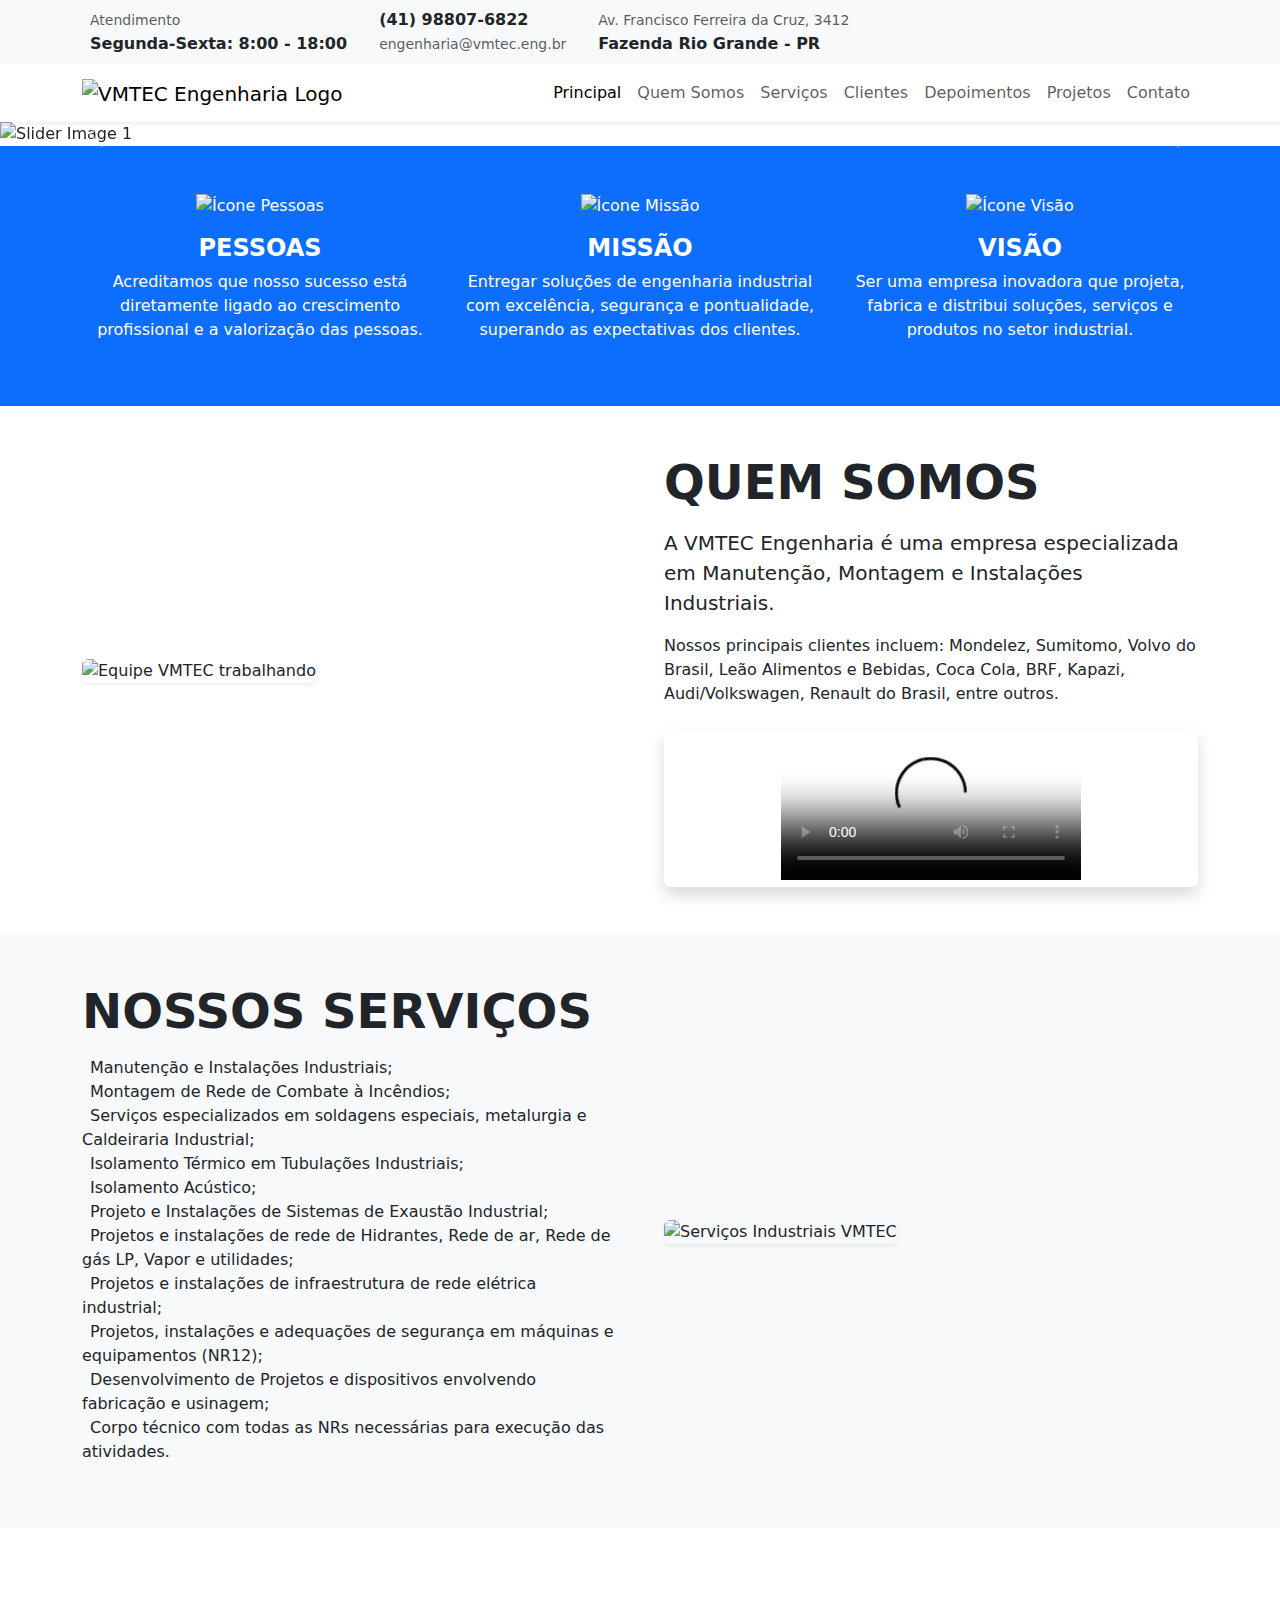
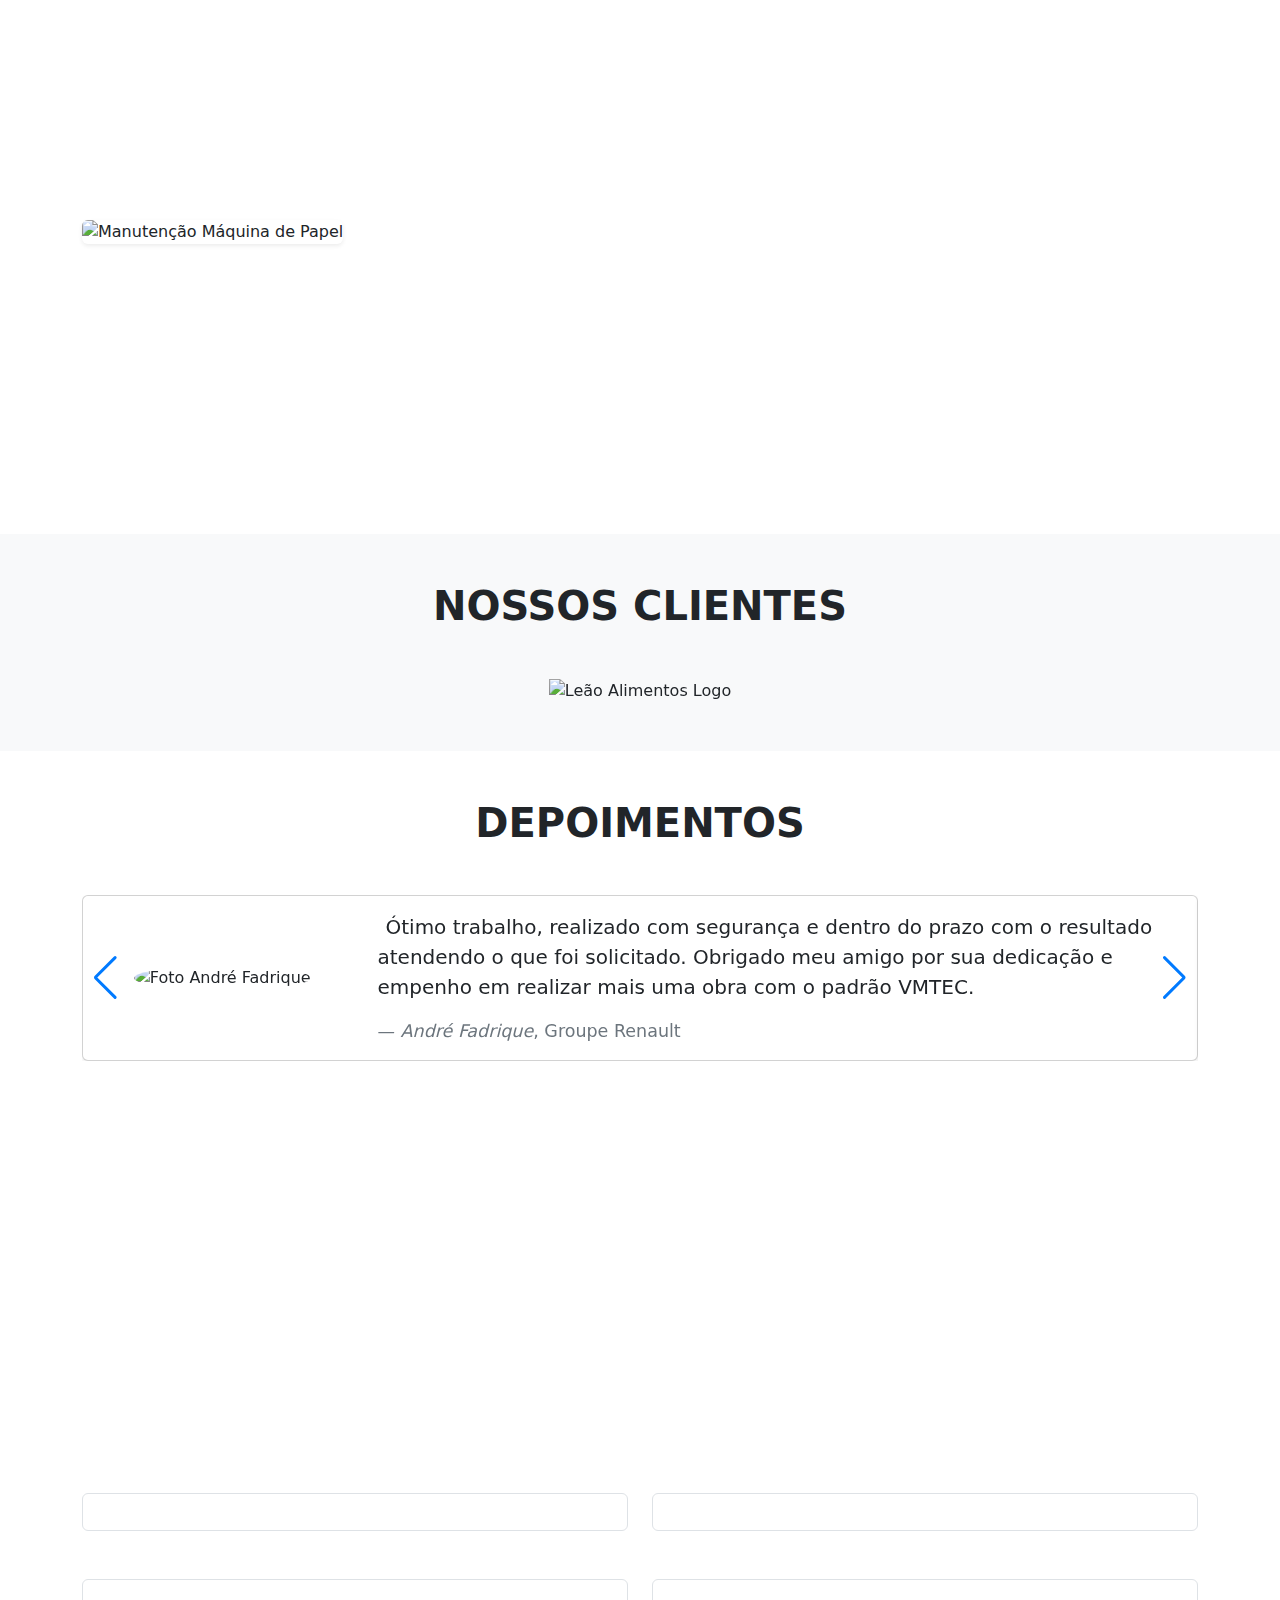
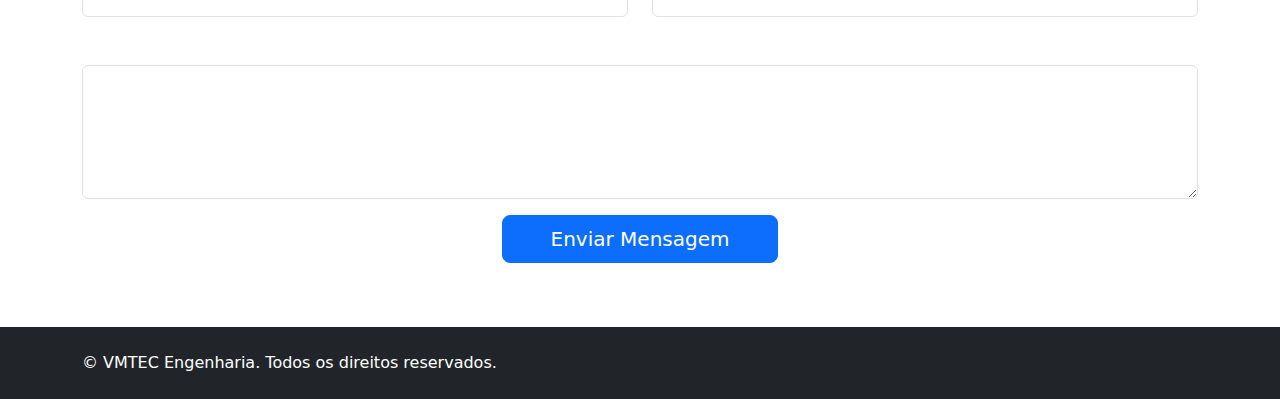
==== index.html @ 3235385c "first commit" ====
<!DOCTYPE html>
<html lang="pt-BR">

<head>
    <meta charset="UTF-8">
    <meta name="viewport" content="width=device-width, initial-scale=1">
    <link rel="shortcut icon" href="images/favicon.png">
    <title>VMTEC Engenharia - Soluções Industriais</title>
    <meta name="description" content="A VMTEC Engenharia oferece soluções em Manutenção, Montagem e Instalações Industriais, NR12, Caldeiraria e mais.">

    <!-- Bootstrap CSS -->
    <link href="https://cdn.jsdelivr.net/npm/bootstrap@5.3.3/dist/css/bootstrap.min.css" rel="stylesheet" integrity="sha384-QWTKZyjpPEjISv5WaRU9OFeRpok6YctnYmDr5pNlyT2bRjXh0JMhjY6hW+ALEwIH" crossorigin="anonymous">

    <!-- Font Awesome (opcional, se ainda quiser usar para ícones) -->
    <link rel="stylesheet" href="https://cdnjs.cloudflare.com/ajax/libs/font-awesome/6.5.1/css/all.min.css" integrity="sha512-DTOQO9RWCH3ppGqcWaEA1BIZOC6xxalwEsw9c2QQeAIftl+Vegovlnee1c9QX4TctnWMn13TZye+giMm8e2LwA==" crossorigin="anonymous" referrerpolicy="no-referrer" />

    <!-- Swiper CSS (se usar para sliders de Clientes/Depoimentos) -->
    <link rel="stylesheet" href="https://cdn.jsdelivr.net/npm/swiper@11/swiper-bundle.min.css" />

    <!-- Google Fonts -->
    <link rel="preconnect" href="https://fonts.googleapis.com">
    <link rel="preconnect" href="https://fonts.gstatic.com" crossorigin>
    <link href="https://fonts.googleapis.com/css2?family=Lato:ital,wght@0,300;0,400;0,700;0,900;1,300;1,400;1,700;1,900&family=Montserrat:wght@400;700&display=swap" rel="stylesheet">

    <!-- Custom CSS -->
    <link rel='stylesheet' href='css/style.css' type='text/css' />

</head>

<body>
    <!-- PAGE PRELOADER (Opcional, pode ser removido ou simplificado) -->
    <div id="preloader">
        <div class="spinner"></div>
    </div>

    <!-- HEADER -->
    <header class="header sticky-top shadow-sm">
        <!-- Top Bar Info -->
        <div class="header-top-bar bg-light py-2 d-none d-lg-block">
            <div class="container">
                <div class="row align-items-center">
                    <div class="col-lg-9">
                        <div class="d-flex justify-content-start">
                            <div class="header-info-item me-4 d-flex align-items-center">
                                <i class="fa fa-clock me-2 text-primary"></i>
                                <div>
                                    <small class="text-muted">Atendimento</small><br>
                                    <span class="fw-semibold">Segunda-Sexta: 8:00 - 18:00</span>
                                </div>
                            </div>
                            <div class="header-info-item me-4 d-flex align-items-center">
                                <i class="fa fa-phone me-2 text-primary"></i>
                                <div>
                                    <span class="fw-semibold">(41) 98807-6822</span><br>
                                    <small class="text-muted">engenharia@vmtec.eng.br</small>
                                </div>
                            </div>
                             <div class="header-info-item d-flex align-items-center">
                                <i class="fa fa-map-marker-alt me-2 text-primary"></i>
                                <div>
                                     <small class="text-muted">Av. Francisco Ferreira da Cruz, 3412</small><br>
                                     <span class="fw-semibold">Fazenda Rio Grande - PR</span>
                                </div>
                            </div>
                        </div>
                    </div>
                    <div class="col-lg-3 text-end">
                        <a href="https://www.facebook.com/VMTEC-Engenharia-585273644913440/" target="_blank" rel="noopener noreferrer" class="social-icon text-secondary me-2" aria-label="Facebook">
                            <i class="fab fa-facebook-f"></i>
                        </a>
                        <!-- Adicionar outros icones sociais aqui -->
                    </div>
                </div>
            </div>
        </div>

        <!-- Main Navigation -->
        <nav class="navbar navbar-expand-lg navbar-light bg-white">
            <div class="container">
                <a class="navbar-brand" href="/">
                    <img src="images/logo-vmtec.png" alt="VMTEC Engenharia Logo" height="50">
                </a>
                <button class="navbar-toggler" type="button" data-bs-toggle="collapse" data-bs-target="#navbarNav" aria-controls="navbarNav" aria-expanded="false" aria-label="Toggle navigation">
                    <span class="navbar-toggler-icon"></span>
                </button>
                <div class="collapse navbar-collapse justify-content-end" id="navbarNav">
                    <ul class="navbar-nav">
                        <li class="nav-item">
                            <a class="nav-link active" aria-current="page" href="#">Principal</a>
                        </li>
                        <li class="nav-item">
                            <a class="nav-link" href="#quemsomos">Quem Somos</a>
                        </li>
                        <li class="nav-item">
                            <a class="nav-link" href="#servicos">Serviços</a>
                        </li>
                        <li class="nav-item">
                            <a class="nav-link" href="#clientes">Clientes</a>
                        </li>
                        <li class="nav-item">
                            <a class="nav-link" href="#depoimentos">Depoimentos</a>
                        </li>
                        <li class="nav-item">
                            <a class="nav-link" href="projetos.html">Projetos</a>
                        </li>
                        <li class="nav-item">
                            <a class="nav-link" href="#contato">Contato</a>
                        </li>
                    </ul>
                </div>
            </div>
        </nav>
    </header>

    <!-- MAIN CONTENT -->
    <main>

        <!-- HERO SLIDER -->
        <section id="hero-slider" class="carousel slide" data-bs-ride="carousel">
            <div class="carousel-indicators">
                <button type="button" data-bs-target="#hero-slider" data-bs-slide-to="0" class="active" aria-current="true" aria-label="Slide 1"></button>
                <button type="button" data-bs-target="#hero-slider" data-bs-slide-to="1" aria-label="Slide 2"></button>
                <button type="button" data-bs-target="#hero-slider" data-bs-slide-to="2" aria-label="Slide 3"></button>
                <button type="button" data-bs-target="#hero-slider" data-bs-slide-to="3" aria-label="Slide 4"></button>
                <button type="button" data-bs-target="#hero-slider" data-bs-slide-to="4" aria-label="Slide 5"></button>
              </div>
            <div class="carousel-inner">
                <div class="carousel-item active">
                    <img src="images/slider2_background.jpg" class="d-block w-100" alt="Slider Image 1" loading="eager">
                </div>
                <div class="carousel-item">
                    <img src="images/slider5_background.jpg" class="d-block w-100" alt="Slider Image 2" loading="lazy">
                </div>
                <div class="carousel-item">
                    <img src="images/slider4_background.jpg" class="d-block w-100" alt="Slider Image 3" loading="lazy">
                </div>
                <div class="carousel-item">
                    <img src="images/slider1_background.jpg" class="d-block w-100" alt="Slider Image 4" loading="lazy">
                </div>
                <div class="carousel-item">
                    <img src="images/Slide3_Bg-1.jpg" class="d-block w-100" alt="Slider Image 5" loading="lazy">
                </div>
            </div>
            <button class="carousel-control-prev" type="button" data-bs-target="#hero-slider" data-bs-slide="prev">
                <span class="carousel-control-prev-icon" aria-hidden="true"></span>
                <span class="visually-hidden">Previous</span>
            </button>
            <button class="carousel-control-next" type="button" data-bs-target="#hero-slider" data-bs-slide="next">
                <span class="carousel-control-next-icon" aria-hidden="true"></span>
                <span class="visually-hidden">Next</span>
            </button>
        </section>

        <!-- VALUES SECTION -->
        <section id="valores" class="py-5 bg-primary text-white">
            <div class="container">
                <div class="row text-center">
                    <div class="col-md-4 mb-4 mb-md-0">
                        <img class="mb-3" src="images/industrial_nasa-1-100x100.png" width="80" height="80" alt="Ícone Pessoas" />
                        <h3 class="h4 fw-bold">PESSOAS</h3>
                        <p>Acreditamos que nosso sucesso está diretamente ligado ao crescimento profissional e a valorização das pessoas.</p>
                    </div>
                    <div class="col-md-4 mb-4 mb-md-0">
                        <!-- Pode adicionar Missão aqui -->
                         <img class="mb-3" src="images/industrial_factory-100x100.png" width="80" height="80" alt="Ícone Missão" /> <!-- Exemplo de icone -->
                         <h3 class="h4 fw-bold">MISSÃO</h3>
                         <p>Entregar soluções de engenharia industrial com excelência, segurança e pontualidade, superando as expectativas dos clientes.</p>
                    </div>
                    <div class="col-md-4">
                        <img class="mb-3" src="images/industrial_depository-1-100x100.png" width="80" height="80" alt="Ícone Visão" />
                        <h3 class="h4 fw-bold">VISÃO</h3>
                        <p>Ser uma empresa inovadora que projeta, fabrica e distribui soluções, serviços e produtos no setor industrial.</p>
                    </div>
                </div>
            </div>
        </section>

        <!-- ABOUT US SECTION -->
        <section id="quemsomos" class="py-5 section-about">
            <div class="container">
                <div class="row align-items-center g-5">
                    <div class="col-lg-6">
                        <img class="img-fluid rounded shadow-sm" src="images/quintus_pic1.jpg" alt="Equipe VMTEC trabalhando" loading="lazy" />
                    </div>
                    <div class="col-lg-6">
                        <h2 class="section-title display-5 fw-bold mb-3">QUEM SOMOS</h2>
                        <p class="lead">A VMTEC Engenharia é uma empresa especializada em Manutenção, Montagem e Instalações Industriais.</p>
                        <p>Nossos principais clientes incluem: Mondelez, Sumitomo, Volvo do Brasil, Leão Alimentos e Bebidas, Coca Cola, BRF, Kapazi, Audi/Volkswagen, Renault do Brasil, entre outros.</p>
                        <div id="videoholder" class="mt-4 text-center shadow rounded overflow-hidden" style="max-width: 600px; margin: auto;">
                            <video id="videoplayer" class="img-fluid" controls poster="images/video_poster.jpg"> <!-- Adicione uma imagem de poster -->
                                <source src="video/vmtec_apresentacao.mp4" type="video/mp4">
                                Seu navegador não suporta o elemento de vídeo.
                            </video>
                        </div>
                    </div>
                </div>
            </div>
        </section>

        <!-- SERVICES SECTION -->
        <section id="servicos" class="py-5 bg-light section-about">
            <div class="container">
                <div class="row align-items-center g-5 flex-lg-row-reverse">
                     <div class="col-lg-6">
                        <img class="img-fluid rounded shadow-sm" src="images/quintus_pic2.jpg" alt="Serviços Industriais VMTEC" loading="lazy" />
                    </div>
                    <div class="col-lg-6">
                        <h2 class="section-title display-5 fw-bold mb-3">NOSSOS SERVIÇOS</h2>
                        <ul class="list-unstyled service-list">
                            <li><i class="fas fa-check text-primary me-2"></i>Manutenção e Instalações Industriais;</li>
                            <li><i class="fas fa-check text-primary me-2"></i>Montagem de Rede de Combate à Incêndios;</li>
                            <li><i class="fas fa-check text-primary me-2"></i>Serviços especializados em soldagens especiais, metalurgia e Caldeiraria Industrial;</li>
                            <li><i class="fas fa-check text-primary me-2"></i>Isolamento Térmico em Tubulações Industriais;</li>
                            <li><i class="fas fa-check text-primary me-2"></i>Isolamento Acústico;</li>
                            <li><i class="fas fa-check text-primary me-2"></i>Projeto e Instalações de Sistemas de Exaustão Industrial;</li>
                            <li><i class="fas fa-check text-primary me-2"></i>Projetos e instalações de rede de Hidrantes, Rede de ar, Rede de gás LP, Vapor e utilidades;</li>
                            <li><i class="fas fa-check text-primary me-2"></i>Projetos e instalações de infraestrutura de rede elétrica industrial;</li>
                            <li><i class="fas fa-check text-primary me-2"></i>Projetos, instalações e adequações de segurança em máquinas e equipamentos (NR12);</li>
                            <li><i class="fas fa-check text-primary me-2"></i>Desenvolvimento de Projetos e dispositivos envolvendo fabricação e usinagem;</li>
                            <li><i class="fas fa-check text-primary me-2"></i>Corpo técnico com todas as NRs necessárias para execução das atividades.</li>
                        </ul>
                    </div>
                </div>
            </div>
        </section>

        <!-- PAPER MACHINE MAINTENANCE SECTION -->
        <section id="manutencao-papel" class="py-5 section-feature" style="background: url('images/mt_quintus_about_image4_bg.jpg') no-repeat center center; background-size: cover;">
            <div class="container section-feature-overlay">
                <div class="row align-items-center g-5">
                    <div class="col-lg-5 d-none d-lg-block">
                        <img src="images/mt_quintus_about_image4.jpg" alt="Manutenção Máquina de Papel" class="img-fluid rounded shadow-sm" loading="lazy"/>
                    </div>
                    <div class="col-lg-7 text-white">
                        <h2 class="display-6 fw-bold mb-3">Manutenção Industrial Proposta para Máquinas de Papel</h2>
                        <p class="lead">Breve resumo das melhorias propostas para nossos clientes:</p>
                        <ul class="list-unstyled service-list-light mt-3">
                            <li><i class="fas fa-check-circle me-2"></i>Averiguação da Capacidade produtiva de todos os Equipamentos.</li>
                            <li><i class="fas fa-check-circle me-2"></i>Verificação de toda parte elétrica instalada (Kw x Tonelada) para otimizar consumo.</li>
                            <li><i class="fas fa-check-circle me-2"></i>Conferência da curva de drenagem da Mesa Plana e atrito dos elementos.</li>
                            <li><i class="fas fa-check-circle me-2"></i>Conferência da eficiência dos elementos estacionários da mesa plana.</li>
                            <li><i class="fas fa-check-circle me-2"></i>Conferência do sistema de condicionamento dos feltros.</li>
                            <li><i class="fas fa-check-circle me-2"></i>Conferência do teor seco (saída mesa plana, prensas, entrada secadores).</li>
                            <li><i class="fas fa-check-circle me-2"></i>Comparação do Lay Out das Telas secadoras.</li>
                            <li><i class="fas fa-check-circle me-2"></i>Comparação do CFM das telas secadoras conforme evaporação.</li>
                            <li><i class="fas fa-check-circle me-2"></i>Elaboração da curva de secagem para avaliar eficiência.</li>
                            <li><i class="fas fa-check-circle me-2"></i>Pequenos ajustes podem gerar economia considerável e aumento de produção.</li>
                        </ul>
                    </div>
                </div>
            </div>
        </section>

        <!-- CLIENTS SECTION -->
        <section id="clientes" class="py-5 bg-light">
            <div class="container">
                <h2 class="section-title text-center display-6 fw-bold mb-5">NOSSOS CLIENTES</h2>
                 <!-- Swiper -->
                <div class="swiper clients-slider">
                    <div class="swiper-wrapper">
                        <div class="swiper-slide text-center"><img src="images/leao-alimentos.png" alt="Leão Alimentos Logo" class="client-logo" loading="lazy"></div>
                        <div class="swiper-slide text-center"><img src="images/group-renault.png" alt="Grupo Renault Logo" class="client-logo" loading="lazy"></div>
                        <div class="swiper-slide text-center"><img src="images/volvo.png" alt="Volvo Logo" class="client-logo" loading="lazy"></div>
                        <div class="swiper-slide text-center"><img src="images/audi.png" alt="Audi Logo" class="client-logo" loading="lazy"></div>
                        <div class="swiper-slide text-center"><img src="images/mondelez.png" alt="Mondelez Logo" class="client-logo" loading="lazy"></div>
                        <div class="swiper-slide text-center"><img src="images/brf.png" alt="BRF Logo" class="client-logo" loading="lazy"></div>
                        <div class="swiper-slide text-center"><img src="images/dunlop.png" alt="Dunlop Logo" class="client-logo" loading="lazy"></div>
                        <!-- Adicionar mais logos de clientes aqui -->
                    </div>
                    <!-- Add Pagination -->
                    <div class="swiper-pagination clients-pagination"></div>
                </div>
            </div>
        </section>

        <!-- TESTIMONIALS SECTION -->
        <section id="depoimentos" class="py-5">
            <div class="container">
                <h2 class="section-title text-center display-6 fw-bold mb-5">DEPOIMENTOS</h2>
                 <!-- Swiper -->
                 <div class="swiper testimonials-slider">
                    <div class="swiper-wrapper">
                        <!-- Depoimento 1 -->
                        <div class="swiper-slide">
                            <div class="testimonial-card card h-100 shadow-sm">
                                <div class="row g-0 align-items-center h-100">
                                    <div class="col-md-3 text-center p-3">
                                        <img src="images/mt_quintus_member2.png" class="testimonial-img rounded-circle" alt="Foto André Fadrique" loading="lazy">
                                    </div>
                                    <div class="col-md-9">
                                        <div class="card-body">
                                            <blockquote class="blockquote mb-0">
                                                <p><i class="fas fa-quote-left text-primary me-2"></i>Ótimo trabalho, realizado com segurança e dentro do prazo com o resultado atendendo o que foi solicitado. Obrigado meu amigo por sua dedicação e empenho em realizar mais uma obra com o padrão VMTEC.</p>
                                                <footer class="blockquote-footer mt-2"><cite title="Nome">André Fadrique</cite>, Groupe Renault</footer>
                                            </blockquote>
                                        </div>
                                    </div>
                                </div>
                            </div>
                        </div>
                        <!-- Depoimento 2 -->
                         <div class="swiper-slide">
                            <div class="testimonial-card card h-100 shadow-sm">
                                <div class="row g-0 align-items-center h-100">
                                    <div class="col-md-3 text-center p-3">
                                        <img src="images/mt_quintus_member3.png" class="testimonial-img rounded-circle" alt="Foto Leandro Coelho" loading="lazy">
                                    </div>
                                    <div class="col-md-9">
                                        <div class="card-body">
                                            <blockquote class="blockquote mb-0">
                                                <p><i class="fas fa-quote-left text-primary me-2"></i>O Volnei possui características indispensáveis... Determinado, assertivo, possui uma singular capacidade para trabalhos em equipe... Recomendo para qualquer projeto na área industrial.</p>
                                                <footer class="blockquote-footer mt-2"><cite title="Nome">Leandro Coelho</cite>, Petrobrás</footer>
                                            </blockquote>
                                        </div>
                                    </div>
                                </div>
                            </div>
                        </div>
                        <!-- Depoimento 3 -->
                         <div class="swiper-slide">
                            <div class="testimonial-card card h-100 shadow-sm">
                                <div class="row g-0 align-items-center h-100">
                                    <div class="col-md-3 text-center p-3">
                                        <img src="images/mt_quintus_member2.png" class="testimonial-img rounded-circle" alt="Foto Luís Benatti" loading="lazy">
                                    </div>
                                    <div class="col-md-9">
                                        <div class="card-body">
                                            <blockquote class="blockquote mb-0">
                                                <p><i class="fas fa-quote-left text-primary me-2"></i>A VMTEC é uma empresa que presa muito pela qualidade e prazo de entrega... possuem aptidões Técnicas para desenvolvimento de projetos NR 12... Excelente relacionamento com clientes...</p>
                                                <footer class="blockquote-footer mt-2"><cite title="Nome">Luís Benatti</cite>, Leão Alimentos e Bebidas</footer>
                                            </blockquote>
                                        </div>
                                    </div>
                                </div>
                            </div>
                        </div>
                         <!-- Depoimento 4 -->
                         <div class="swiper-slide">
                            <div class="testimonial-card card h-100 shadow-sm">
                                <div class="row g-0 align-items-center h-100">
                                    <div class="col-md-3 text-center p-3">
                                        <img src="images/mt_quintus_member2.png" class="testimonial-img rounded-circle" alt="Foto Rivair Lopes" loading="lazy">
                                    </div>
                                    <div class="col-md-9">
                                        <div class="card-body">
                                            <blockquote class="blockquote mb-0">
                                                <p><i class="fas fa-quote-left text-primary me-2"></i>Trabalhou com atuação de 1996 a 1998... O Sr. Volnei Oliveira trabalhou com destacado senso de responsabilidade e criatividade... muito produtivo e atencioso em seu Trabalho.</p>
                                                <footer class="blockquote-footer mt-2"><cite title="Nome">Rivair Lopes</cite>, REICK do Brasil</footer>
                                            </blockquote>
                                        </div>
                                    </div>
                                </div>
                            </div>
                        </div>
                        <!-- Adicionar mais depoimentos -->
                    </div>
                    <!-- Add Navigation -->
                    <div class="swiper-button-next testimonials-button-next"></div>
                    <div class="swiper-button-prev testimonials-button-prev"></div>
                </div>
            </div>
        </section>

        <!-- CONTACT SECTION -->
        <section id="contato" class="py-5 section-contact" style="background: url('images/contact_bg.jpg') no-repeat center center fixed; background-size: cover;">
            <div class="container section-contact-overlay text-white">
                <h2 class="section-title text-center display-6 fw-bold mb-5">FALE CONOSCO</h2>

                 <div class="row mb-5 text-center contact-details">
                    <div class="col-md-4 mb-3">
                        <i class="fas fa-map-marker-alt fa-2x text-primary mb-2"></i>
                        <h4 class="h5 fw-bold">ENDEREÇO</h4>
                        <p>Av. Francisco Ferreira da Cruz, 3412<br>Bairro Eucaliptos<br>Fazenda Rio Grande - PR</p>
                    </div>
                    <div class="col-md-4 mb-3">
                         <i class="fas fa-phone fa-2x text-primary mb-2"></i>
                        <h4 class="h5 fw-bold">TELEFONES</h4>
                        <p>(41) 98807-6822</p>
                        <i class="fas fa-envelope fa-2x text-primary mt-3 mb-2"></i>
                         <h4 class="h5 fw-bold">EMAIL</h4>
                        <p>engenharia@vmtec.eng.br</p>
                    </div>
                    <div class="col-md-4 mb-3">
                         <i class="fas fa-share-alt fa-2x text-primary mb-2"></i>
                        <h4 class="h5 fw-bold">SOCIAL</h4>
                        <a href="https://www.facebook.com/VMTEC-Engenharia-585273644913440/" target="_blank" rel="noopener noreferrer" class="social-icon-contact text-white me-2 fs-4" aria-label="Facebook">
                            <i class="fab fa-facebook-f"></i>
                        </a>
                         <!-- Adicionar outros icones sociais aqui -->
                    </div>
                </div>

                <form id="contactForm" action="php/contact_mail.php" method="POST">
                    <div class="row">
                        <div class="col-md-6 mb-3">
                            <label for="firstName" class="form-label">Nome</label>
                            <input type="text" class="form-control" id="firstName" name="user_first_name" required>
                        </div>
                        <div class="col-md-6 mb-3">
                            <label for="lastName" class="form-label">Sobrenome</label>
                            <input type="text" class="form-control" id="lastName" name="user_last_name" required>
                        </div>
                    </div>
                    <div class="row">
                        <div class="col-md-6 mb-3">
                            <label for="email" class="form-label">Email</label>
                            <input type="email" class="form-control" id="email" name="user_email" required>
                        </div>
                        <div class="col-md-6 mb-3">
                            <label for="subject" class="form-label">Assunto</label>
                            <input type="text" class="form-control" id="subject" name="user_subject" required>
                        </div>
                    </div>
                    <div class="mb-3">
                        <label for="message" class="form-label">Mensagem</label>
                        <textarea class="form-control" id="message" name="user_message" rows="5" required></textarea>
                    </div>
                    <div class="text-center">
                         <button type="submit" class="btn btn-primary btn-lg px-5">Enviar Mensagem</button>
                    </div>
                     <div id="form-messages" class="mt-3 text-center"></div> <!-- Para exibir sucesso/erro -->
                </form>
            </div>
        </section>

    </main>

    <!-- FOOTER -->
    <footer class="bg-dark text-white py-4">
        <div class="container">
            <div class="row align-items-center">
                <div class="col-md-6 mb-2 mb-md-0">
                    <p class="mb-0">© <span id="currentYear"></span> VMTEC Engenharia. Todos os direitos reservados.</p>
                </div>
                 <div class="col-md-6 text-md-end">
                    <a href="https://www.facebook.com/VMTEC-Engenharia-585273644913440/" target="_blank" rel="noopener noreferrer" class="social-icon-footer text-white me-2" aria-label="Facebook">
                        <i class="fab fa-facebook-f"></i>
                    </a>
                     <!-- Adicionar outros icones sociais aqui -->
                 </div>
            </div>
        </div>
    </footer>

    <!-- Bootstrap JS Bundle (includes Popper) -->
    <script src="https://cdn.jsdelivr.net/npm/bootstrap@5.3.3/dist/js/bootstrap.bundle.min.js" integrity="sha384-YvpcrYf0tY3lHB60NNkmXc5s9fDVZLESaAA55NDzOxhy9GkcIdslK1eN7N6jIeHz" crossorigin="anonymous" defer></script>

    <!-- Swiper JS -->
    <script src="https://cdn.jsdelivr.net/npm/swiper@11/swiper-bundle.min.js" defer></script>

    <!-- Custom JS -->
    <script src="js/script.js" defer></script>

</body>
</html>
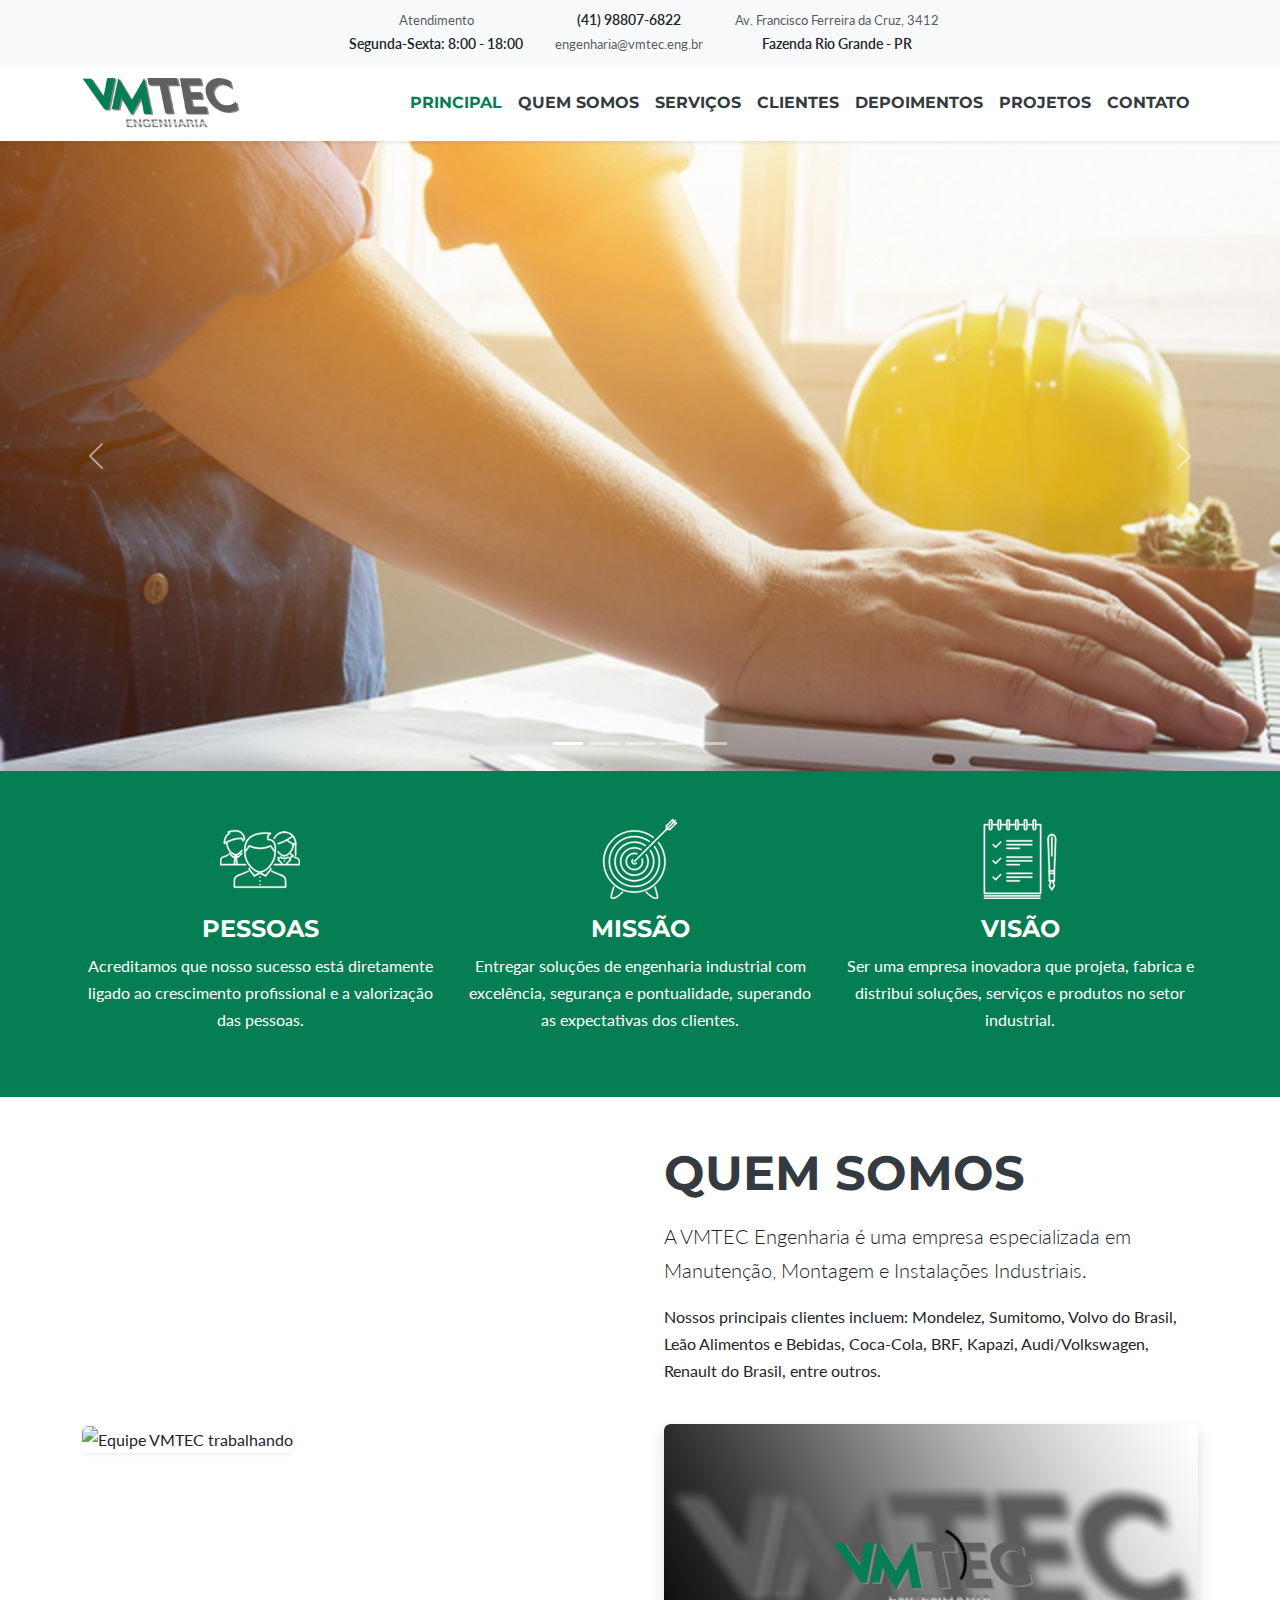
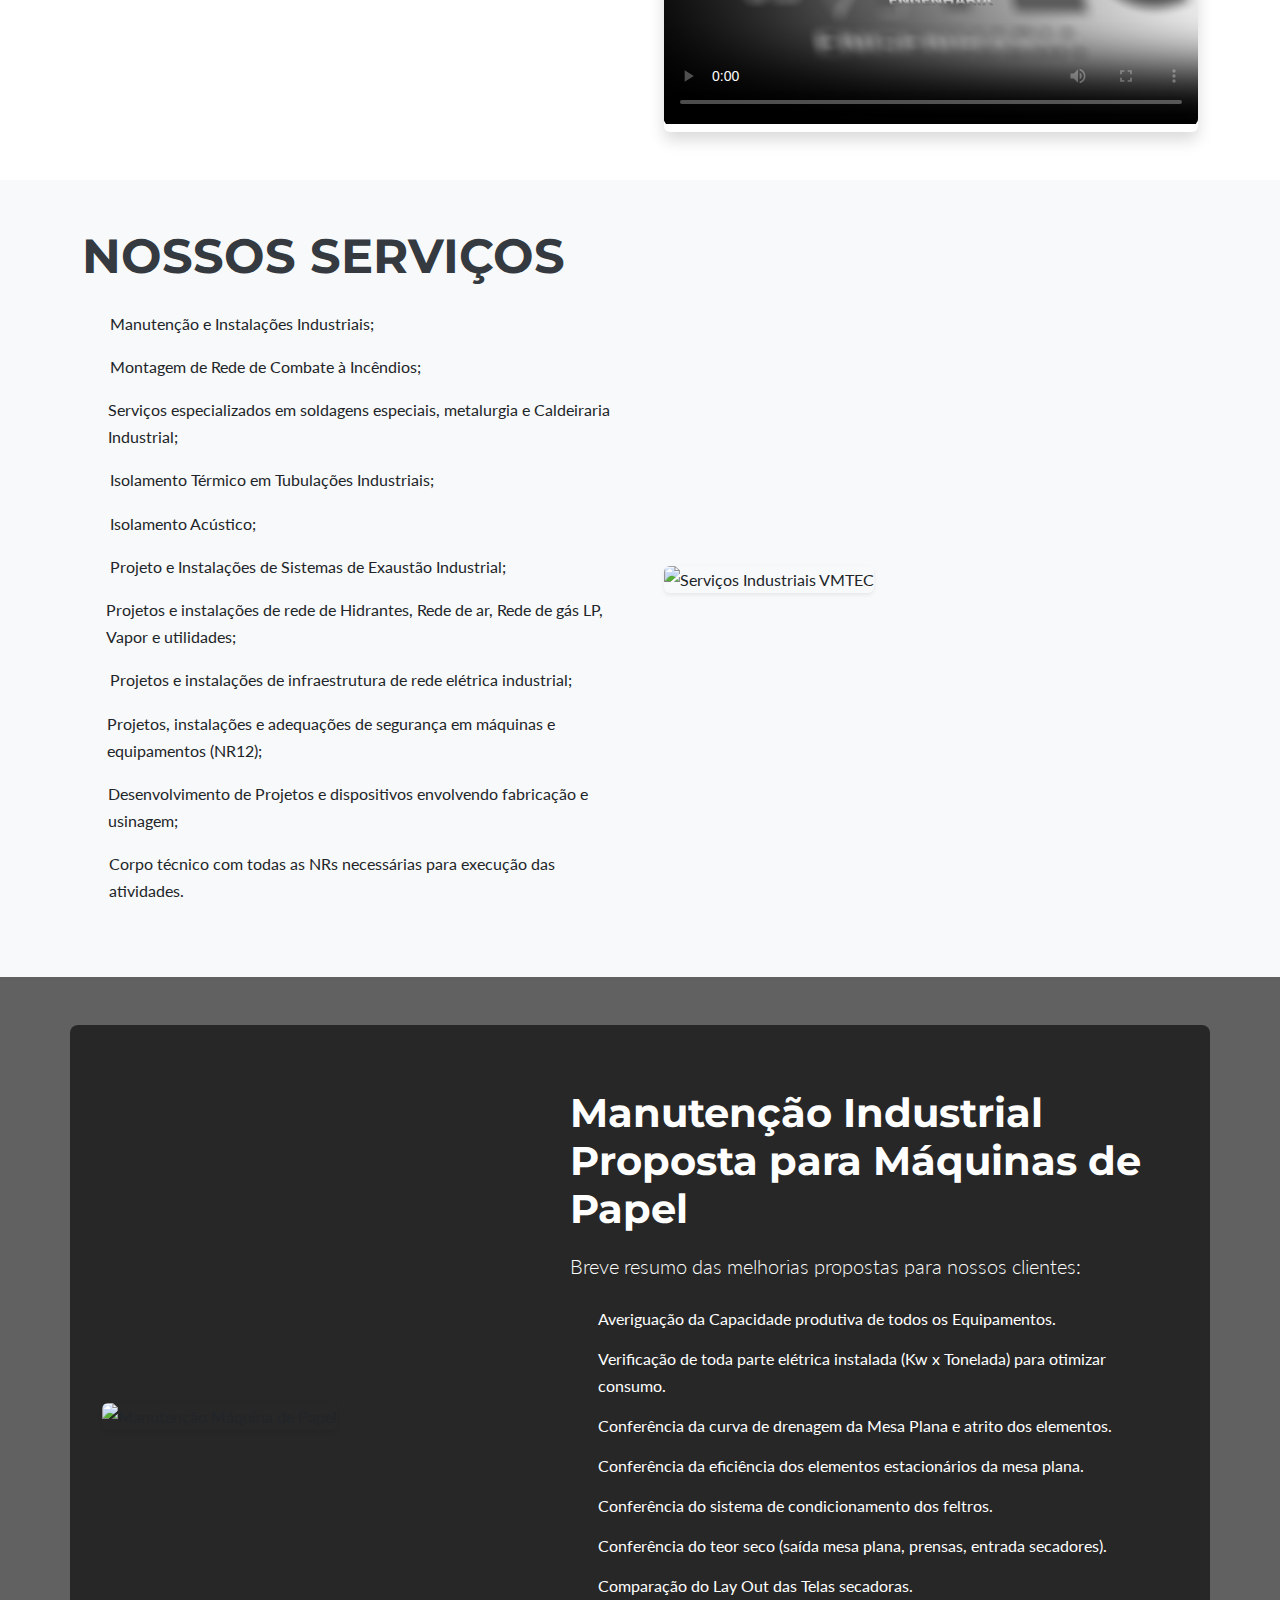
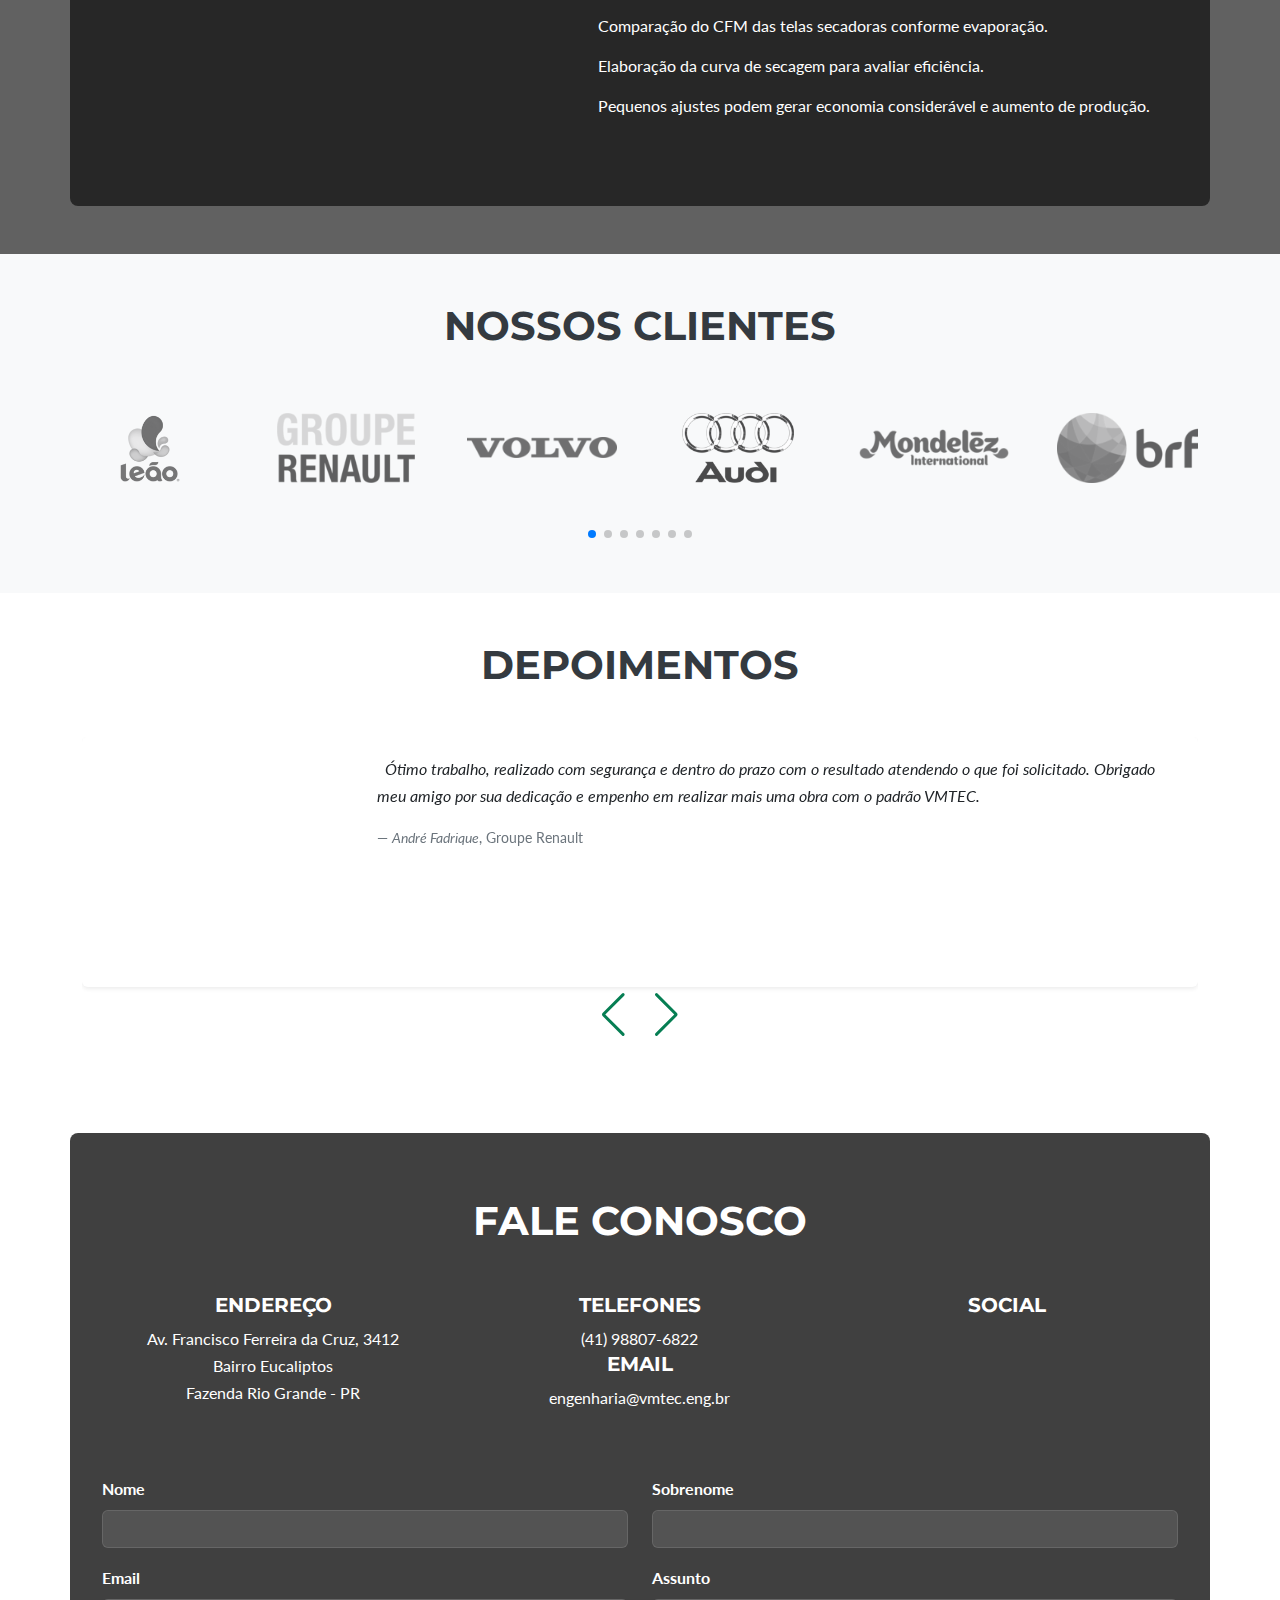
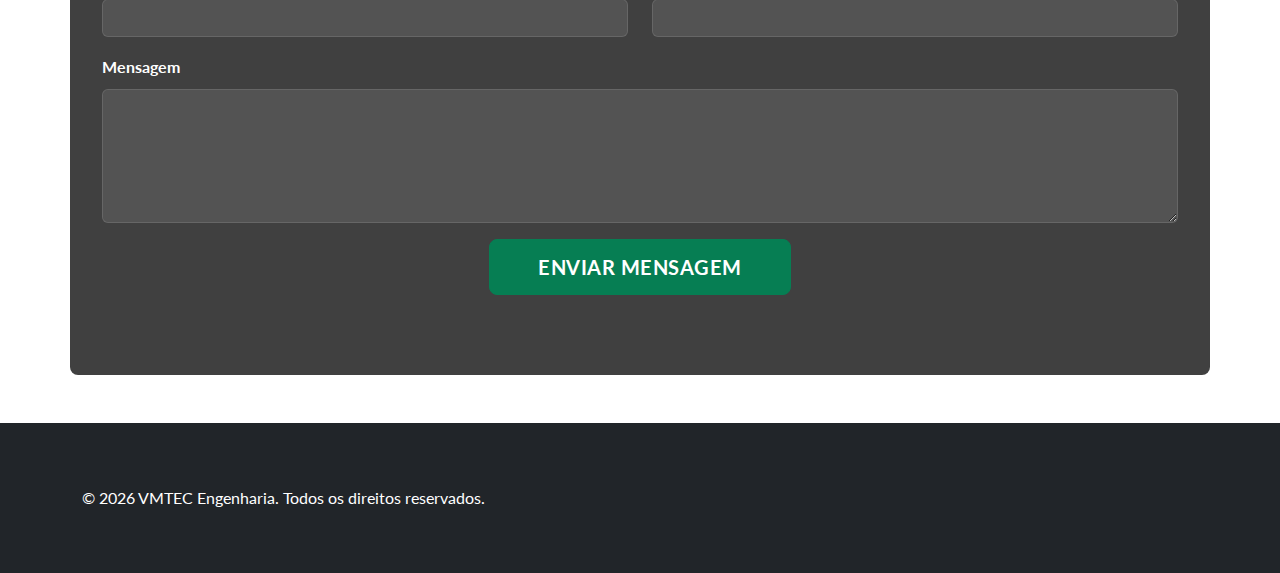
==== commit 5cd2f8fd: "finalizando" ====
--- a/index.html
+++ b/index.html
@@ -4,7 +4,7 @@
 <head>
     <meta charset="UTF-8">
     <meta name="viewport" content="width=device-width, initial-scale=1">
-    <link rel="shortcut icon" href="images/favicon.png">
+    <link rel="shortcut icon" href="/assets/images/favicon.png">
     <title>VMTEC Engenharia - Soluções Industriais</title>
     <meta name="description" content="A VMTEC Engenharia oferece soluções em Manutenção, Montagem e Instalações Industriais, NR12, Caldeiraria e mais.">
 
@@ -23,7 +23,7 @@
     <link href="https://fonts.googleapis.com/css2?family=Lato:ital,wght@0,300;0,400;0,700;0,900;1,300;1,400;1,700;1,900&family=Montserrat:wght@400;700&display=swap" rel="stylesheet">
 
     <!-- Custom CSS -->
-    <link rel='stylesheet' href='css/style.css' type='text/css' />
+    <link rel='stylesheet' href='assets/styles/style.css' type='text/css' />
 
 </head>
 
@@ -39,8 +39,8 @@
         <div class="header-top-bar bg-light py-2 d-none d-lg-block">
             <div class="container">
                 <div class="row align-items-center">
-                    <div class="col-lg-9">
-                        <div class="d-flex justify-content-start">
+                    <div class="col-lg-12">
+                        <div class="d-flex justify-content-center flex-wrap text-center">                    
                             <div class="header-info-item me-4 d-flex align-items-center">
                                 <i class="fa fa-clock me-2 text-primary"></i>
                                 <div>
@@ -64,12 +64,7 @@
                             </div>
                         </div>
                     </div>
-                    <div class="col-lg-3 text-end">
-                        <a href="https://www.facebook.com/VMTEC-Engenharia-585273644913440/" target="_blank" rel="noopener noreferrer" class="social-icon text-secondary me-2" aria-label="Facebook">
-                            <i class="fab fa-facebook-f"></i>
-                        </a>
-                        <!-- Adicionar outros icones sociais aqui -->
-                    </div>
+                    
                 </div>
             </div>
         </div>
@@ -78,7 +73,7 @@
         <nav class="navbar navbar-expand-lg navbar-light bg-white">
             <div class="container">
                 <a class="navbar-brand" href="/">
-                    <img src="images/logo-vmtec.png" alt="VMTEC Engenharia Logo" height="50">
+                    <img src="/assets/images/logo.png" alt="VMTEC Engenharia Logo" height="50">
                 </a>
                 <button class="navbar-toggler" type="button" data-bs-toggle="collapse" data-bs-target="#navbarNav" aria-controls="navbarNav" aria-expanded="false" aria-label="Toggle navigation">
                     <span class="navbar-toggler-icon"></span>
@@ -86,7 +81,7 @@
                 <div class="collapse navbar-collapse justify-content-end" id="navbarNav">
                     <ul class="navbar-nav">
                         <li class="nav-item">
-                            <a class="nav-link active" aria-current="page" href="#">Principal</a>
+                            <a class="nav-link active" aria-current="page" href="/">Principal</a>
                         </li>
                         <li class="nav-item">
                             <a class="nav-link" href="#quemsomos">Quem Somos</a>
@@ -116,7 +111,7 @@
     <main>
 
         <!-- HERO SLIDER -->
-        <section id="hero-slider" class="carousel slide" data-bs-ride="carousel">
+        <section id="hero-slider" class="carousel slide" data-bs-ride="carousel" data-bs-interval="2200">
             <div class="carousel-indicators">
                 <button type="button" data-bs-target="#hero-slider" data-bs-slide-to="0" class="active" aria-current="true" aria-label="Slide 1"></button>
                 <button type="button" data-bs-target="#hero-slider" data-bs-slide-to="1" aria-label="Slide 2"></button>
@@ -126,19 +121,19 @@
               </div>
             <div class="carousel-inner">
                 <div class="carousel-item active">
-                    <img src="images/slider2_background.jpg" class="d-block w-100" alt="Slider Image 1" loading="eager">
+                    <img src="/assets/images/slide1.jpg" class="d-block w-100" alt="Slider Image 1" loading="eager">
                 </div>
                 <div class="carousel-item">
-                    <img src="images/slider5_background.jpg" class="d-block w-100" alt="Slider Image 2" loading="lazy">
+                    <img src="/assets/images/slide2.jpg" class="d-block w-100" alt="Slider Image 2" loading="lazy">
                 </div>
                 <div class="carousel-item">
-                    <img src="images/slider4_background.jpg" class="d-block w-100" alt="Slider Image 3" loading="lazy">
+                    <img src="/assets/images/slide3.jpg" class="d-block w-100" alt="Slider Image 3" loading="lazy">
                 </div>
                 <div class="carousel-item">
-                    <img src="images/slider1_background.jpg" class="d-block w-100" alt="Slider Image 4" loading="lazy">
+                    <img src="/assets/images/slide4.jpg" class="d-block w-100" alt="Slider Image 4" loading="lazy">
                 </div>
                 <div class="carousel-item">
-                    <img src="images/Slide3_Bg-1.jpg" class="d-block w-100" alt="Slider Image 5" loading="lazy">
+                    <img src="/assets/images/slide5.jpg" class="d-block w-100" alt="Slider Image 5" loading="lazy">
                 </div>
             </div>
             <button class="carousel-control-prev" type="button" data-bs-target="#hero-slider" data-bs-slide="prev">
@@ -156,18 +151,18 @@
             <div class="container">
                 <div class="row text-center">
                     <div class="col-md-4 mb-4 mb-md-0">
-                        <img class="mb-3" src="images/industrial_nasa-1-100x100.png" width="80" height="80" alt="Ícone Pessoas" />
+                        <img class="mb-3" src="/assets/icons/pessoas.svg" width="80" height="80" alt="Ícone Pessoas" />
                         <h3 class="h4 fw-bold">PESSOAS</h3>
                         <p>Acreditamos que nosso sucesso está diretamente ligado ao crescimento profissional e a valorização das pessoas.</p>
                     </div>
                     <div class="col-md-4 mb-4 mb-md-0">
                         <!-- Pode adicionar Missão aqui -->
-                         <img class="mb-3" src="images/industrial_factory-100x100.png" width="80" height="80" alt="Ícone Missão" /> <!-- Exemplo de icone -->
+                         <img class="mb-3" src="/assets/icons/missão.svg" width="80" height="80" alt="Ícone Missão" /> <!-- Exemplo de icone -->
                          <h3 class="h4 fw-bold">MISSÃO</h3>
                          <p>Entregar soluções de engenharia industrial com excelência, segurança e pontualidade, superando as expectativas dos clientes.</p>
                     </div>
                     <div class="col-md-4">
-                        <img class="mb-3" src="images/industrial_depository-1-100x100.png" width="80" height="80" alt="Ícone Visão" />
+                        <img class="mb-3" src="/assets/icons/visão.svg" width="80" height="80" alt="Ícone Visão" />
                         <h3 class="h4 fw-bold">VISÃO</h3>
                         <p>Ser uma empresa inovadora que projeta, fabrica e distribui soluções, serviços e produtos no setor industrial.</p>
                     </div>
@@ -179,30 +174,34 @@
         <section id="quemsomos" class="py-5 section-about">
             <div class="container">
                 <div class="row align-items-center g-5">
+                    <!-- Imagem -->
                     <div class="col-lg-6">
-                        <img class="img-fluid rounded shadow-sm" src="images/quintus_pic1.jpg" alt="Equipe VMTEC trabalhando" loading="lazy" />
-                    </div>
-                    <div class="col-lg-6">
+                        <img class="img-fluid rounded shadow-sm" src="/assets/images/quem_somos.jpg" alt="Equipe VMTEC trabalhando" loading="lazy" />
+                    </div>
+        
+                    <!-- Texto e Vídeo -->
+                    <div class="col-lg-6 d-flex flex-column justify-content-center">
                         <h2 class="section-title display-5 fw-bold mb-3">QUEM SOMOS</h2>
                         <p class="lead">A VMTEC Engenharia é uma empresa especializada em Manutenção, Montagem e Instalações Industriais.</p>
-                        <p>Nossos principais clientes incluem: Mondelez, Sumitomo, Volvo do Brasil, Leão Alimentos e Bebidas, Coca Cola, BRF, Kapazi, Audi/Volkswagen, Renault do Brasil, entre outros.</p>
-                        <div id="videoholder" class="mt-4 text-center shadow rounded overflow-hidden" style="max-width: 600px; margin: auto;">
-                            <video id="videoplayer" class="img-fluid" controls poster="images/video_poster.jpg"> <!-- Adicione uma imagem de poster -->
-                                <source src="video/vmtec_apresentacao.mp4" type="video/mp4">
+                        <p>Nossos principais clientes incluem: Mondelez, Sumitomo, Volvo do Brasil, Leão Alimentos e Bebidas, Coca-Cola, BRF, Kapazi, Audi/Volkswagen, Renault do Brasil, entre outros.</p>
+                        
+                        <div id="videoholder" class="mt-4 w-100 shadow rounded overflow-hidden">
+                            <video id="videoplayer" class="w-100 rounded" controls poster="assets/images/poster.png">
+                                <source src="/assets/video/vmtec_apresentacao.mp4" type="video/mp4">
                                 Seu navegador não suporta o elemento de vídeo.
                             </video>
                         </div>
                     </div>
                 </div>
             </div>
-        </section>
+        </section>        
 
         <!-- SERVICES SECTION -->
         <section id="servicos" class="py-5 bg-light section-about">
             <div class="container">
                 <div class="row align-items-center g-5 flex-lg-row-reverse">
                      <div class="col-lg-6">
-                        <img class="img-fluid rounded shadow-sm" src="images/quintus_pic2.jpg" alt="Serviços Industriais VMTEC" loading="lazy" />
+                        <img class="img-fluid rounded shadow-sm" src="/assets/images/nossos_servicos.jpg" alt="Serviços Industriais VMTEC" loading="lazy" />
                     </div>
                     <div class="col-lg-6">
                         <h2 class="section-title display-5 fw-bold mb-3">NOSSOS SERVIÇOS</h2>
@@ -225,11 +224,11 @@
         </section>
 
         <!-- PAPER MACHINE MAINTENANCE SECTION -->
-        <section id="manutencao-papel" class="py-5 section-feature" style="background: url('images/mt_quintus_about_image4_bg.jpg') no-repeat center center; background-size: cover;">
+        <section id="manutencao-papel" class="py-5 section-feature" style="background-color: #616161;">
             <div class="container section-feature-overlay">
                 <div class="row align-items-center g-5">
                     <div class="col-lg-5 d-none d-lg-block">
-                        <img src="images/mt_quintus_about_image4.jpg" alt="Manutenção Máquina de Papel" class="img-fluid rounded shadow-sm" loading="lazy"/>
+                        <img src="/assets/images/maquinas_papel.jpeg" alt="Manutenção Máquina de Papel" class="img-fluid rounded shadow-sm" loading="lazy"/>
                     </div>
                     <div class="col-lg-7 text-white">
                         <h2 class="display-6 fw-bold mb-3">Manutenção Industrial Proposta para Máquinas de Papel</h2>
@@ -249,7 +248,7 @@
                     </div>
                 </div>
             </div>
-        </section>
+        </section>        
 
         <!-- CLIENTS SECTION -->
         <section id="clientes" class="py-5 bg-light">
@@ -258,13 +257,13 @@
                  <!-- Swiper -->
                 <div class="swiper clients-slider">
                     <div class="swiper-wrapper">
-                        <div class="swiper-slide text-center"><img src="images/leao-alimentos.png" alt="Leão Alimentos Logo" class="client-logo" loading="lazy"></div>
-                        <div class="swiper-slide text-center"><img src="images/group-renault.png" alt="Grupo Renault Logo" class="client-logo" loading="lazy"></div>
-                        <div class="swiper-slide text-center"><img src="images/volvo.png" alt="Volvo Logo" class="client-logo" loading="lazy"></div>
-                        <div class="swiper-slide text-center"><img src="images/audi.png" alt="Audi Logo" class="client-logo" loading="lazy"></div>
-                        <div class="swiper-slide text-center"><img src="images/mondelez.png" alt="Mondelez Logo" class="client-logo" loading="lazy"></div>
-                        <div class="swiper-slide text-center"><img src="images/brf.png" alt="BRF Logo" class="client-logo" loading="lazy"></div>
-                        <div class="swiper-slide text-center"><img src="images/dunlop.png" alt="Dunlop Logo" class="client-logo" loading="lazy"></div>
+                        <div class="swiper-slide text-center"><img src="/assets/images/leao.png" alt="Leão Alimentos Logo" class="client-logo" loading="lazy"></div>
+                        <div class="swiper-slide text-center"><img src="/assets/images/renault.png" alt="Grupo Renault Logo" class="client-logo" loading="lazy"></div>
+                        <div class="swiper-slide text-center"><img src="/assets/images/volvo.png" alt="Volvo Logo" class="client-logo" loading="lazy"></div>
+                        <div class="swiper-slide text-center"><img src="/assets/images/audi.png" alt="Audi Logo" class="client-logo" loading="lazy"></div>
+                        <div class="swiper-slide text-center"><img src="/assets/images/mondelez.png" alt="Mondelez Logo" class="client-logo" loading="lazy"></div>
+                        <div class="swiper-slide text-center"><img src="/assets/images/brf.png" alt="BRF Logo" class="client-logo" loading="lazy"></div>
+                        <div class="swiper-slide text-center"><img src="/assets/images/dunlop.png   " alt="Dunlop Logo" class="client-logo" loading="lazy"></div>
                         <!-- Adicionar mais logos de clientes aqui -->
                     </div>
                     <!-- Add Pagination -->
@@ -285,7 +284,7 @@
                             <div class="testimonial-card card h-100 shadow-sm">
                                 <div class="row g-0 align-items-center h-100">
                                     <div class="col-md-3 text-center p-3">
-                                        <img src="images/mt_quintus_member2.png" class="testimonial-img rounded-circle" alt="Foto André Fadrique" loading="lazy">
+                                        <img src="/assets/images/depoimento.png" class="testimonial-img rounded-circle" alt="Foto André Fadrique" loading="lazy">
                                     </div>
                                     <div class="col-md-9">
                                         <div class="card-body">
@@ -303,7 +302,7 @@
                             <div class="testimonial-card card h-100 shadow-sm">
                                 <div class="row g-0 align-items-center h-100">
                                     <div class="col-md-3 text-center p-3">
-                                        <img src="images/mt_quintus_member3.png" class="testimonial-img rounded-circle" alt="Foto Leandro Coelho" loading="lazy">
+                                        <img src="/assets/images/depoimento.png" class="testimonial-img rounded-circle" alt="Foto Leandro Coelho" loading="lazy">
                                     </div>
                                     <div class="col-md-9">
                                         <div class="card-body">
@@ -321,7 +320,7 @@
                             <div class="testimonial-card card h-100 shadow-sm">
                                 <div class="row g-0 align-items-center h-100">
                                     <div class="col-md-3 text-center p-3">
-                                        <img src="images/mt_quintus_member2.png" class="testimonial-img rounded-circle" alt="Foto Luís Benatti" loading="lazy">
+                                        <img src="/assets/images/depoimento.png" class="testimonial-img rounded-circle" alt="Foto Luís Benatti" loading="lazy">
                                     </div>
                                     <div class="col-md-9">
                                         <div class="card-body">
@@ -339,7 +338,7 @@
                             <div class="testimonial-card card h-100 shadow-sm">
                                 <div class="row g-0 align-items-center h-100">
                                     <div class="col-md-3 text-center p-3">
-                                        <img src="images/mt_quintus_member2.png" class="testimonial-img rounded-circle" alt="Foto Rivair Lopes" loading="lazy">
+                                        <img src="/assets/images/depoimento.png" class="testimonial-img rounded-circle" alt="Foto Rivair Lopes" loading="lazy">
                                     </div>
                                     <div class="col-md-9">
                                         <div class="card-body">
@@ -362,81 +361,87 @@
         </section>
 
         <!-- CONTACT SECTION -->
-        <section id="contato" class="py-5 section-contact" style="background: url('images/contact_bg.jpg') no-repeat center center fixed; background-size: cover;">
-            <div class="container section-contact-overlay text-white">
-                <h2 class="section-title text-center display-6 fw-bold mb-5">FALE CONOSCO</h2>
-
-                 <div class="row mb-5 text-center contact-details">
-                    <div class="col-md-4 mb-3">
-                        <i class="fas fa-map-marker-alt fa-2x text-primary mb-2"></i>
-                        <h4 class="h5 fw-bold">ENDEREÇO</h4>
-                        <p>Av. Francisco Ferreira da Cruz, 3412<br>Bairro Eucaliptos<br>Fazenda Rio Grande - PR</p>
-                    </div>
-                    <div class="col-md-4 mb-3">
-                         <i class="fas fa-phone fa-2x text-primary mb-2"></i>
-                        <h4 class="h5 fw-bold">TELEFONES</h4>
-                        <p>(41) 98807-6822</p>
-                        <i class="fas fa-envelope fa-2x text-primary mt-3 mb-2"></i>
-                         <h4 class="h5 fw-bold">EMAIL</h4>
-                        <p>engenharia@vmtec.eng.br</p>
-                    </div>
-                    <div class="col-md-4 mb-3">
-                         <i class="fas fa-share-alt fa-2x text-primary mb-2"></i>
-                        <h4 class="h5 fw-bold">SOCIAL</h4>
-                        <a href="https://www.facebook.com/VMTEC-Engenharia-585273644913440/" target="_blank" rel="noopener noreferrer" class="social-icon-contact text-white me-2 fs-4" aria-label="Facebook">
-                            <i class="fab fa-facebook-f"></i>
-                        </a>
-                         <!-- Adicionar outros icones sociais aqui -->
-                    </div>
-                </div>
-
-                <form id="contactForm" action="php/contact_mail.php" method="POST">
-                    <div class="row">
-                        <div class="col-md-6 mb-3">
-                            <label for="firstName" class="form-label">Nome</label>
-                            <input type="text" class="form-control" id="firstName" name="user_first_name" required>
-                        </div>
-                        <div class="col-md-6 mb-3">
-                            <label for="lastName" class="form-label">Sobrenome</label>
-                            <input type="text" class="form-control" id="lastName" name="user_last_name" required>
-                        </div>
-                    </div>
-                    <div class="row">
-                        <div class="col-md-6 mb-3">
-                            <label for="email" class="form-label">Email</label>
-                            <input type="email" class="form-control" id="email" name="user_email" required>
-                        </div>
-                        <div class="col-md-6 mb-3">
-                            <label for="subject" class="form-label">Assunto</label>
-                            <input type="text" class="form-control" id="subject" name="user_subject" required>
-                        </div>
-                    </div>
-                    <div class="mb-3">
-                        <label for="message" class="form-label">Mensagem</label>
-                        <textarea class="form-control" id="message" name="user_message" rows="5" required></textarea>
-                    </div>
-                    <div class="text-center">
-                         <button type="submit" class="btn btn-primary btn-lg px-5">Enviar Mensagem</button>
-                    </div>
-                     <div id="form-messages" class="mt-3 text-center"></div> <!-- Para exibir sucesso/erro -->
-                </form>
-            </div>
-        </section>
-
+        <form id="contactForm" action="assets/scripts/contato.php" method="POST">
+            <section id="contato" class="py-5 section-contact" style="background: url('images/contact_bg.jpg') no-repeat center center fixed; background-size: cover;">
+                <div class="container section-contact-overlay text-white">
+                    <h2 class="section-title text-center display-6 fw-bold mb-5 text-white">FALE CONOSCO</h2>
+
+                     <div class="row mb-5 text-center contact-details">
+                        <div class="col-md-4 mb-3">
+                            <i class="fas fa-map-marker-alt fa-2x text-primary mb-2"></i>
+                            <h4 class="h5 fw-bold">ENDEREÇO</h4>
+                            <p>Av. Francisco Ferreira da Cruz, 3412<br>Bairro Eucaliptos<br>Fazenda Rio Grande - PR</p>
+                        </div>
+                        <div class="col-md-4 mb-3">
+                             <i class="fas fa-phone fa-2x text-primary mb-2"></i>
+                            <h4 class="h5 fw-bold">TELEFONES</h4>
+                            <p>(41) 98807-6822</p>
+                            <i class="fas fa-envelope fa-2x text-primary mt-3 mb-2"></i>
+                             <h4 class="h5 fw-bold">EMAIL</h4>
+                            <p>engenharia@vmtec.eng.br</p>
+                        </div>
+                        <div class="col-md-4 mb-3">
+                             <i class="fas fa-share-alt fa-2x text-primary mb-2"></i>
+                            <h4 class="h5 fw-bold">SOCIAL</h4>
+                            <a href="https://www.facebook.com/VMTEC-Engenharia-585273644913440/" target="_blank" rel="noopener noreferrer" class="social-icon-contact   text-white me-2 fs-4" aria-label="Facebook">
+                                <i class="fab fa-facebook-f"></i>
+                            </a>
+                             <!-- Adicionar outros icones sociais aqui -->
+                        </div>
+                    </div>
+
+                    <form id="contactForm" action="php/contact_mail.php" method="POST">
+                        <div class="row">
+                            <div class="col-md-6 mb-3">
+                                <label for="firstName" class="form-label">Nome</label>
+                                <input type="text" class="form-control" id="firstName" name="user_first_name" required>
+                            </div>
+                            <div class="col-md-6 mb-3">
+                                <label for="lastName" class="form-label">Sobrenome</label>
+                                <input type="text" class="form-control" id="lastName" name="user_last_name" required>
+                            </div>
+                        </div>
+                        <div class="row">
+                            <div class="col-md-6 mb-3">
+                                <label for="email" class="form-label">Email</label>
+                                <input type="email" class="form-control" id="email" name="user_email" required>
+                            </div>
+                            <div class="col-md-6 mb-3">
+                                <label for="subject" class="form-label">Assunto</label>
+                                <input type="text" class="form-control" id="subject" name="user_subject" required>
+                            </div>
+                        </div>
+                        <div class="mb-3">
+                            <label for="message" class="form-label">Mensagem</label>
+                            <textarea class="form-control" id="message" name="user_message" rows="5" required></textarea>
+                        </div>
+                        <div class="text-center">
+                             <button type="submit" class="btn btn-primary btn-lg px-5">Enviar Mensagem</button>
+                        </div>
+                         <div id="form-messages" class="mt-3 text-center"></div> <!-- Para exibir sucesso/erro -->
+                    </form>
+                </div>
+            </section>
+        </form>
     </main>
 
     <!-- FOOTER -->
-    <footer class="bg-dark text-white py-4">
+    <footer class="bg-dark text-white py-5">
         <div class="container">
             <div class="row align-items-center">
                 <div class="col-md-6 mb-2 mb-md-0">
                     <p class="mb-0">© <span id="currentYear"></span> VMTEC Engenharia. Todos os direitos reservados.</p>
                 </div>
-                 <div class="col-md-6 text-md-end">
+                <div class="col-md-6 text-md-end">
+                    <!-- Ícone do Facebook -->
                     <a href="https://www.facebook.com/VMTEC-Engenharia-585273644913440/" target="_blank" rel="noopener noreferrer" class="social-icon-footer text-white me-2" aria-label="Facebook">
                         <i class="fab fa-facebook-f"></i>
                     </a>
-                     <!-- Adicionar outros icones sociais aqui -->
+                    <!-- Ícone do WhatsApp -->
+                    <a href="https://wa.me/5541988076822" target="_blank" rel="noopener noreferrer" class="social-icon-footer text-white ms-2" aria-label="WhatsApp">
+                        <i class="fab fa-whatsapp"></i>
+                    </a>
+                    <!-- Adicionar outros icones sociais aqui se necessário -->
                  </div>
             </div>
         </div>
@@ -449,7 +454,7 @@
     <script src="https://cdn.jsdelivr.net/npm/swiper@11/swiper-bundle.min.js" defer></script>
 
     <!-- Custom JS -->
-    <script src="js/script.js" defer></script>
+    <script src="/assets/scripts/script.js" defer></script>
 
 </body>
 </html>--- a/assets/styles/style.css
+++ b/assets/styles/style.css
@@ -0,0 +1,515 @@
+/*--------------------------------------------------------------
+# General Styles
+--------------------------------------------------------------*/
+:root {
+    --primary-color: #067e53; /* Cor principal original */
+    --secondary-color: #343a40; /* Cor secundária (ex: cinza escuro) */
+    --light-color: #f8f9fa;   /* Cor clara (ex: cinza claro) */
+    --white-color: #ffffff;
+    --text-color: #212529;    /* Cor de texto padrão */
+    --text-muted: #6c757d;    /* Cor de texto suave */
+  
+    --font-primary: 'Lato', sans-serif;
+    --font-secondary: 'Montserrat', sans-serif;
+  }
+  
+  body {
+    font-family: var(--font-primary);
+    color: var(--text-color);
+    line-height: 1.7;
+  }
+  
+  h1, h2, h3, h4, h5, h6 {
+    font-family: var(--font-secondary);
+    font-weight: 700; /* Montserrat Bold */
+  }
+  
+  a {
+    color: var(--primary-color);
+    text-decoration: none;
+    transition: color 0.3s ease;
+  }
+  
+  a:hover {
+    color: darken(var(--primary-color), 10%);
+    text-decoration: none;
+  }
+  
+  .section-title {
+    color: var(--secondary-color);
+    /* margin-bottom: 3rem; */ /* Ajustado via Bootstrap utilities (mb-5) */
+  }
+  
+  .text-primary {
+    color: var(--primary-color) !important;
+  }
+  
+  .bg-primary {
+      background-color: var(--primary-color) !important;
+  }
+  
+  .btn-primary {
+      background-color: var(--primary-color);
+      border-color: var(--primary-color);
+      padding: 0.75rem 1.5rem;
+      font-weight: bold;
+      text-transform: uppercase;
+      letter-spacing: 0.5px;
+  }
+  
+  .btn-primary:hover,
+  .btn-primary:focus,
+  .btn-primary:active {
+      background-color: darken(var(--primary-color), 10%);
+      border-color: darken(var(--primary-color), 10%);
+  }
+  
+  /*--------------------------------------------------------------
+  # Preloader (Opcional)
+  --------------------------------------------------------------*/
+  #preloader {
+    position: fixed;
+    top: 0;
+    left: 0;
+    right: 0;
+    bottom: 0;
+    background-color: #fff;
+    z-index: 9999;
+    display: flex;
+    justify-content: center;
+    align-items: center;
+    opacity: 1;
+    visibility: visible;
+    transition: opacity 0.5s ease, visibility 0.5s ease;
+  }
+  
+  #preloader.loaded {
+      opacity: 0;
+      visibility: hidden;
+  }
+  
+  #preloader .spinner {
+    width: 40px;
+    height: 40px;
+    border: 4px solid rgba(6, 126, 83, 0.2); /* Cor primária com opacidade */
+    border-top-color: var(--primary-color);
+    border-radius: 50%;
+    animation: spin 1s linear infinite;
+  }
+  
+  @keyframes spin {
+    to {
+      transform: rotate(360deg);
+    }
+  }
+  
+  
+  /*--------------------------------------------------------------
+  # Header
+  --------------------------------------------------------------*/
+  .header {
+      /* Mantido sticky pelo Bootstrap 'sticky-top' */
+      transition: background-color 0.3s ease;
+  }
+  
+  .header-top-bar .header-info-item {
+      font-size: 0.9rem;
+  }
+  
+  .header-top-bar .header-info-item i {
+      font-size: 1.2rem; /* Tamanho do ícone */
+  }
+  
+  .header-top-bar .social-icon i {
+      font-size: 1.1rem;
+  }
+  .header-top-bar .social-icon:hover {
+      color: var(--primary-color) !important;
+  }
+  
+  
+  .navbar-brand img {
+      max-height: 50px; /* Ajuste a altura do logo */
+      width: auto;
+  }
+  
+  .navbar .nav-link {
+    font-family: var(--font-secondary);
+    font-weight: 700;
+    text-transform: uppercase;
+    padding: 0.8rem 1rem;
+    color: var(--secondary-color);
+    transition: color 0.3s ease;
+  }
+  
+  .navbar .nav-link:hover,
+  .navbar .nav-link.active {
+    color: var(--primary-color);
+  }
+  
+  /* Smooth scroll padding */
+  :target {
+    scroll-margin-top: 100px; /* Ajuste conforme a altura do seu header fixo */
+  }
+  
+  /*--------------------------------------------------------------
+  # Hero Slider
+  --------------------------------------------------------------*/
+  #hero-slider .carousel-item {
+    height: 70vh; /* Altura do slider, ajuste conforme necessário */
+    min-height: 400px;
+  }
+  
+  #hero-slider .carousel-item img {
+    object-fit: cover; /* Garante que a imagem cubra o espaço */
+    height: 100%;
+    width: 100%;
+  }
+  
+  /*--------------------------------------------------------------
+  # Valores Section
+  --------------------------------------------------------------*/
+  #valores img {
+      filter: brightness(0) invert(1); /* Deixa ícones brancos se forem PNG pretos */
+  }
+  
+  /*--------------------------------------------------------------
+  # About & Services Sections
+  --------------------------------------------------------------*/
+  .section-about img {
+      max-width: 100%;
+      height: auto;
+  }
+  
+  .service-list li {
+    padding: 0.5rem 0;
+    display: flex;
+    align-items: center;
+  }
+  
+  .service-list i {
+    width: 20px; /* Espaço para o ícone */
+  }
+  
+  /*--------------------------------------------------------------
+  # Paper Machine Section
+  --------------------------------------------------------------*/
+  .section-feature {
+      position: relative;
+      background-attachment: fixed; /* Efeito Parallax (se desejado) */
+  }
+  
+  .section-feature-overlay {
+      position: relative; /* Para garantir que o conteúdo fique sobre o overlay */
+      background-color: rgba(0, 0, 0, 0.6); /* Overlay escuro semi-transparente */
+      padding: 4rem 2rem;
+      border-radius: 0.5rem;
+      z-index: 1;
+  }
+  
+  .service-list-light li {
+    padding: 0.4rem 0;
+     display: flex;
+    align-items: start;
+  }
+  
+  .service-list-light i {
+    color: var(--primary-color);
+    margin-top: 4px; /* Alinha melhor com o texto */
+     width: 20px;
+  }
+  
+  /*--------------------------------------------------------------
+  # Clients Section
+  --------------------------------------------------------------*/
+  .clients-slider .swiper-slide {
+    display: flex;
+    justify-content: center;
+    align-items: center;
+    height: 100px; /* Ajuste a altura conforme necessário */
+  }
+  
+  .client-logo {
+    max-height: 70px; /* Ajuste a altura máxima do logo */
+    max-width: 150px; /* Ajuste a largura máxima do logo */
+    width: auto;
+    filter: grayscale(100%); /* Logos em cinza */
+    opacity: 0.7;
+    transition: filter 0.3s ease, opacity 0.3s ease;
+  }
+  
+  .clients-slider .swiper-slide:hover .client-logo {
+    filter: grayscale(0%);
+    opacity: 1;
+  }
+  
+  .clients-pagination {
+      position: static !important; /* Posiciona os bullets abaixo */
+      margin-top: 20px;
+  }
+  
+  /*--------------------------------------------------------------
+  # Testimonials Section
+  --------------------------------------------------------------*/
+  .testimonials-slider {
+    padding-bottom: 50px; /* Espaço para botões de navegação */
+  }
+  
+  .testimonial-card {
+      border: none;
+      min-height: 250px; /* Garante altura mínima */
+  }
+  
+  .testimonial-img {
+    width: 100px;
+    height: 100px;
+    object-fit: cover;
+  }
+  
+  .blockquote {
+    font-size: 1rem;
+    font-style: italic;
+  }
+  
+  .blockquote-footer {
+    margin-top: 0.5rem;
+    font-size: 0.9rem;
+    color: var(--text-muted);
+    font-style: normal;
+  }
+  
+  .testimonials-button-prev,
+  .testimonials-button-next {
+    color: var(--primary-color) !important;
+    top: auto !important;
+    bottom: 0 !important; /* Posiciona os botões embaixo */
+  }
+  .testimonials-button-prev { left: calc(50% - 40px) !important; }
+  .testimonials-button-next { right: calc(50% - 40px) !important; }
+  
+  
+  /*--------------------------------------------------------------
+  # Contact Section
+  --------------------------------------------------------------*/
+  .section-contact {
+      position: relative;
+  }
+  
+  .section-contact-overlay {
+      background-color: rgba(0, 0, 0, 0.75); /* Overlay mais escuro */
+      padding: 4rem 2rem;
+      border-radius: 0.5rem;
+      position: relative;
+      z-index: 1;
+  }
+  
+  .contact-details p {
+      margin-bottom: 0;
+  }
+  
+  .contact-details i {
+      margin-bottom: 0.5rem !important;
+  }
+  
+  .section-contact .form-label {
+      font-weight: bold;
+  }
+  
+  .section-contact .form-control {
+      background-color: rgba(255, 255, 255, 0.1); /* Fundo semi-transparente */
+      border: 1px solid rgba(255, 255, 255, 0.2);
+      color: var(--white-color);
+  }
+  .section-contact .form-control:focus {
+      background-color: rgba(255, 255, 255, 0.2);
+      border-color: var(--primary-color);
+      color: var(--white-color);
+      box-shadow: 0 0 0 0.25rem rgba(6, 126, 83, 0.3); /* Sombra no foco */
+  }
+  .section-contact .form-control::placeholder { /* Estilo do Placeholder */
+    color: rgba(255, 255, 255, 0.5);
+    opacity: 1; /* Firefox */
+  }
+  
+  .social-icon-contact i {
+      transition: color 0.3s ease;
+  }
+  .social-icon-contact:hover i {
+       color: var(--primary-color) !important;
+  }
+  
+  #form-messages .alert {
+      color: #fff;
+      border: none;
+  }
+  #form-messages .alert-success { background-color: #198754; } /* Verde sucesso */
+  #form-messages .alert-danger { background-color: #dc3545; } /* Vermelho erro */
+  
+  /*--------------------------------------------------------------
+  # Footer
+  --------------------------------------------------------------*/
+  .footer {
+      font-size: 0.9rem;
+  }
+  
+  .social-icon-footer i {
+      font-size: 2rem;
+      transition: color 0.3s ease;
+  }
+  .social-icon-footer:hover {
+      color: var(--primary-color) !important;
+  }
+
+  /*--------------------------------------------------------------
+# Projetos Page Styles
+--------------------------------------------------------------*/
+#project-filter .btn-filter-proj {
+    margin: 0 5px 10px; /* Espaçamento entre botões */
+    text-transform: uppercase;
+    font-size: 0.85rem;
+    font-weight: bold;
+    letter-spacing: 0.5px;
+  }
+  
+  #project-filter .btn-filter-proj.active {
+    background-color: var(--primary-color);
+    color: var(--white-color);
+    border-color: var(--primary-color);
+  }
+  
+  .project-item {
+    transition: transform 0.3s ease, opacity 0.3s ease; /* Para animação de filtro, se desejado */
+  }
+  
+  .project-card {
+    overflow: hidden;
+    transition: box-shadow 0.3s ease;
+    position: relative; /* Garante que o card seja o contexto para o ::after do stretched-link */
+  }
+  
+  .project-card:hover {
+     box-shadow: 0 0.5rem 1rem rgba(0, 0, 0, 0.15) !important;
+  }
+  
+  .project-card img.card-img-top {
+    transition: transform 0.3s ease;
+    /* Tentativa: Manter a imagem na camada base */
+    position: relative;
+    z-index: 0;
+  }
+  
+  .project-card:hover img.card-img-top {
+    transform: scale(1.05);
+  }
+  
+  /* Garante que o card-body crie um contexto de empilhamento */
+  .project-card .card-body {
+     position: relative; /* Essencial para o z-index funcionar aqui */
+     z-index: 1;       /* Coloca o card-body e seu conteúdo acima da imagem (z-index: 0) */
+     background-color: var(--white-color); /* Adicione um fundo se o card for transparente e a imagem estiver 'vazando' por baixo do texto/botão */
+  }
+  
+  .project-card .card-title {
+      font-size: 1rem;
+      font-weight: bold;
+      color: var(--secondary-color);
+       /* Não precisa de position/z-index aqui se o card-body já tiver */
+  }
+  
+  .project-card .btn.stretched-link {
+     font-size: 0.8rem;
+     padding: 0.4rem 0.8rem;
+     position: relative; /* Mantém position relative para o botão */
+     z-index: 2;       /* Garante que o botão esteja acima do card-body (z-index: 1) e do ::after do stretched-link (que também tende a ter z-index: 1) */
+  }
+  .project-card:hover .btn.btn-primary.stretched-link {
+    background-color: var(--primary-color); /* Garante o fundo verde original */
+    border-color: var(--primary-color);   /* Garante a borda verde original */
+    color: var(--white-color);          /* Garante o texto branco original */
+    opacity: 1;                         /* Garante opacidade total */
+  }
+
+/* Opcional: Se o problema for o hover *do próprio botão* quando o card está hoverado */
+  .project-card:hover .btn.btn-primary.stretched-link:hover {
+    /* Mantém o estilo base mesmo no hover do botão,
+       ou define um estilo de hover específico se desejar escurecer um pouco */
+    background-color: var(--primary-color); /* Mantém verde */
+    border-color: var(--primary-color);   /* Mantém verde */
+    color: var(--white-color);          /* Mantém branco */
+    /* Ou para escurecer um pouco no hover: */
+    /* background-color: #056842; */ /* Exemplo de tom mais escuro */
+    /* border-color: #056842; */
+  }
+
+  /* Ajustes para o Modal Lightbox */
+  #projectModal .modal-body img {
+      border-radius: 0.3rem; /* Borda arredondada na imagem do modal */
+  }
+  
+  #projectModal .modal-header {
+      border-bottom: 1px solid #dee2e6;
+  }
+  
+  #projectModal .modal-title {
+      font-family: var(--font-secondary);
+      color: var(--secondary-color);
+  }
+  
+  /* Animação simples para itens aparecendo/desaparecendo (opcional) */
+  /* .project-item[style*="display: none"] {
+    opacity: 0;
+    transform: scale(0.9);
+  } */
+  
+  
+  /* Responsive adjustments para filtros (se necessário) */
+  @media (max-width: 767.98px) {
+      #project-filter .btn-filter-proj {
+          font-size: 0.8rem;
+          padding: 0.5rem 0.8rem;
+      }
+  }
+  
+  /*--------------------------------------------------------------
+  # Responsive Adjustments (Exemplos)
+  --------------------------------------------------------------*/
+  @media (max-width: 991.98px) {
+      :target {
+        scroll-margin-top: 70px; /* Ajuste para header menor em mobile */
+      }
+  
+      .header-top-bar {
+          display: none; /* Esconde a barra superior em telas menores */
+      }
+  
+      #hero-slider .carousel-item {
+          height: 90vh;
+      }
+  }
+  
+  @media (max-width: 767.98px) {
+      .section-title {
+          font-size: 1.8rem; /* Título menor em mobile */
+      }
+  
+      .testimonial-card .row {
+          flex-direction: column;
+          text-align: center;
+      }
+      .testimonial-card .col-md-3 { width: 100%; }
+      .testimonial-card .col-md-9 { width: 100%; }
+      .testimonial-img { margin-bottom: 1rem; }
+      .blockquote { text-align: center; }
+  
+      .testimonials-button-prev { left: 20px !important; }
+      .testimonials-button-next { right: 20px !important; }
+  
+      .section-contact-overlay,
+      .section-feature-overlay {
+          padding: 2rem 1rem;
+      }
+  
+       .contact-details .col-md-4 {
+          margin-bottom: 2rem !important;
+      }
+  }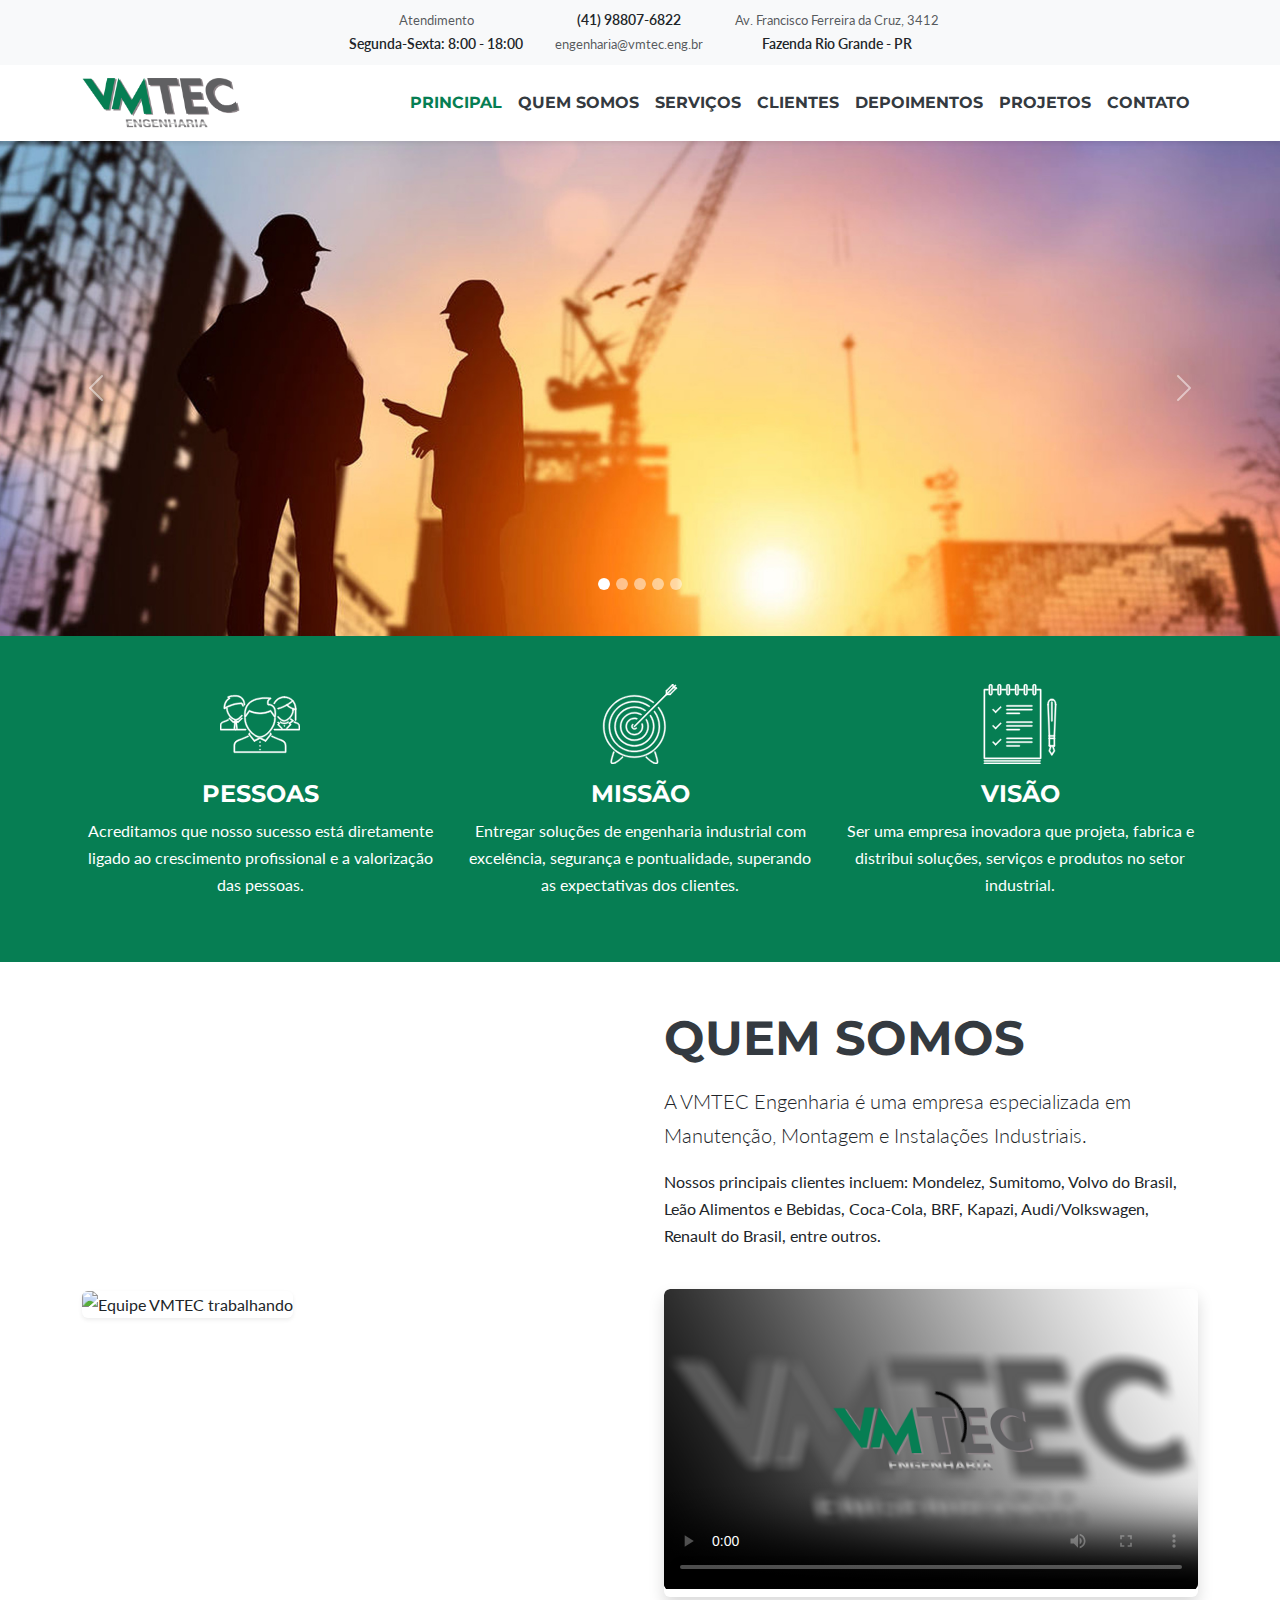
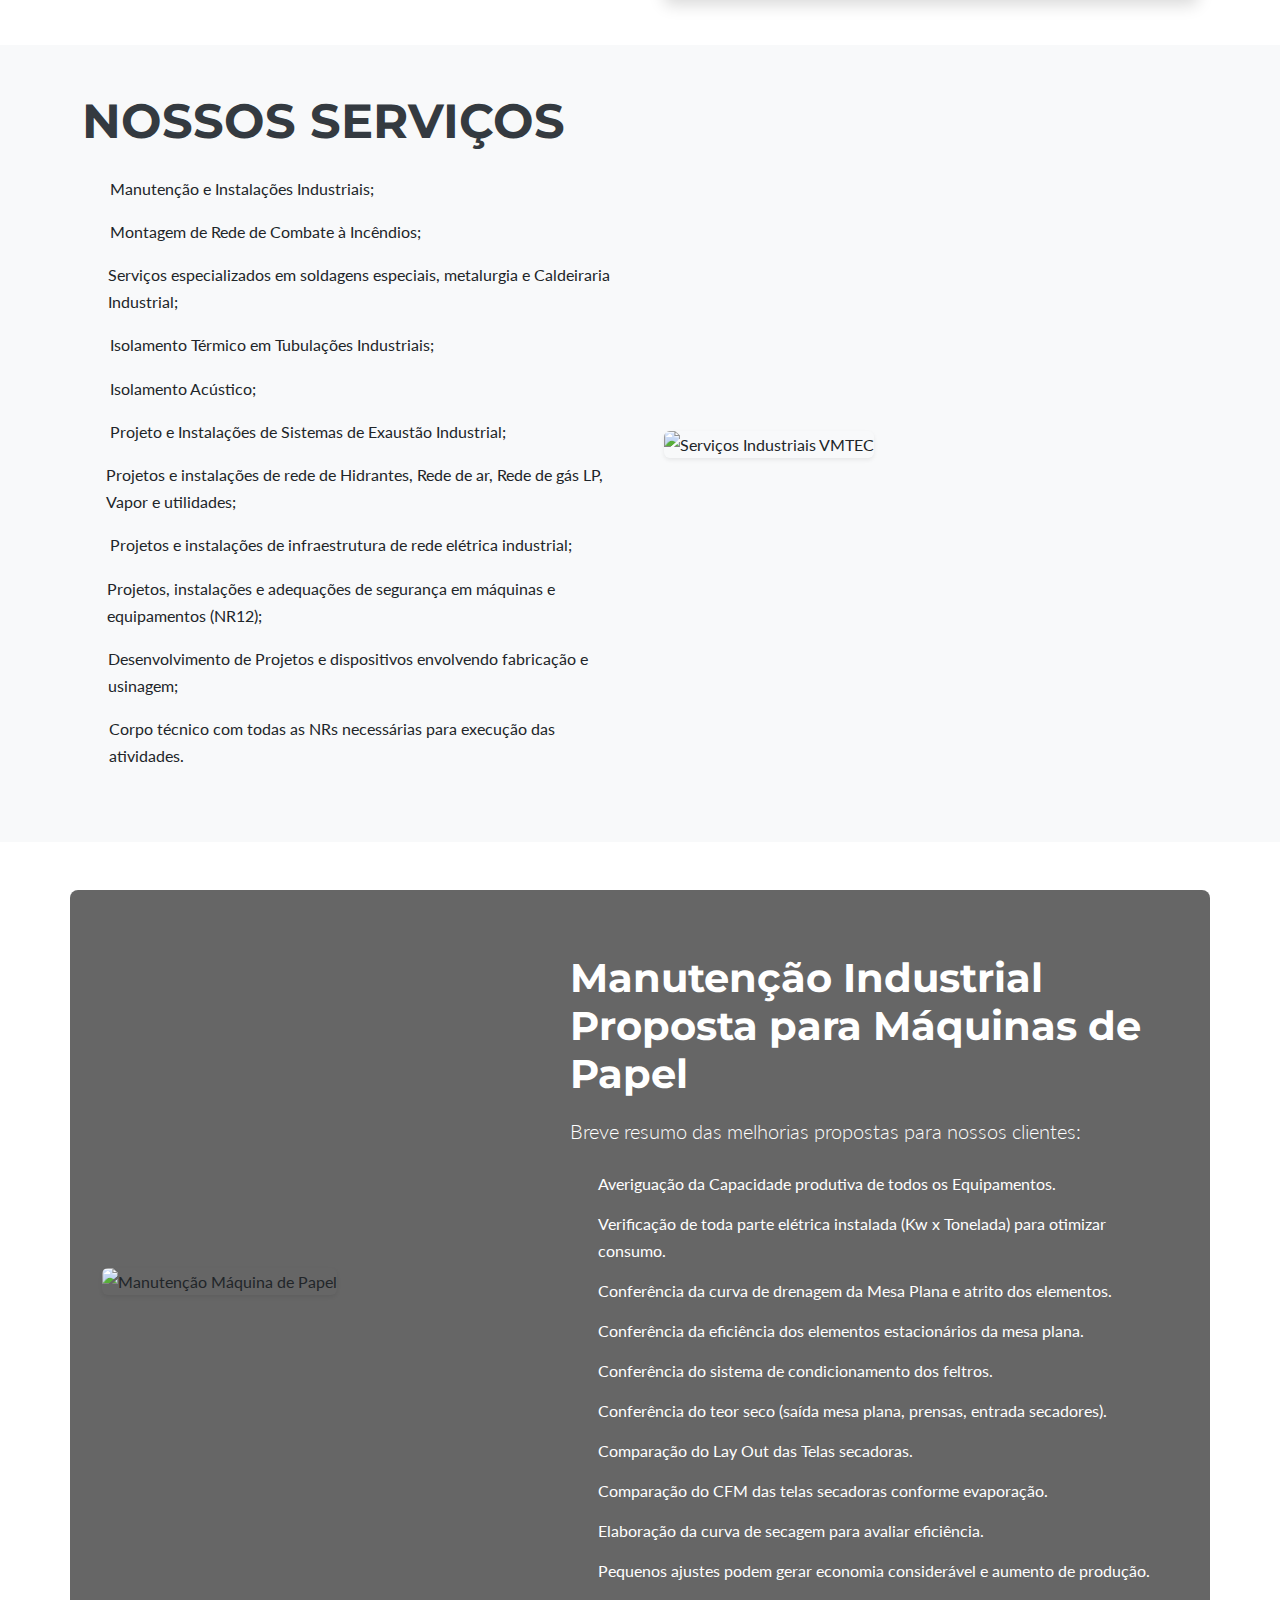
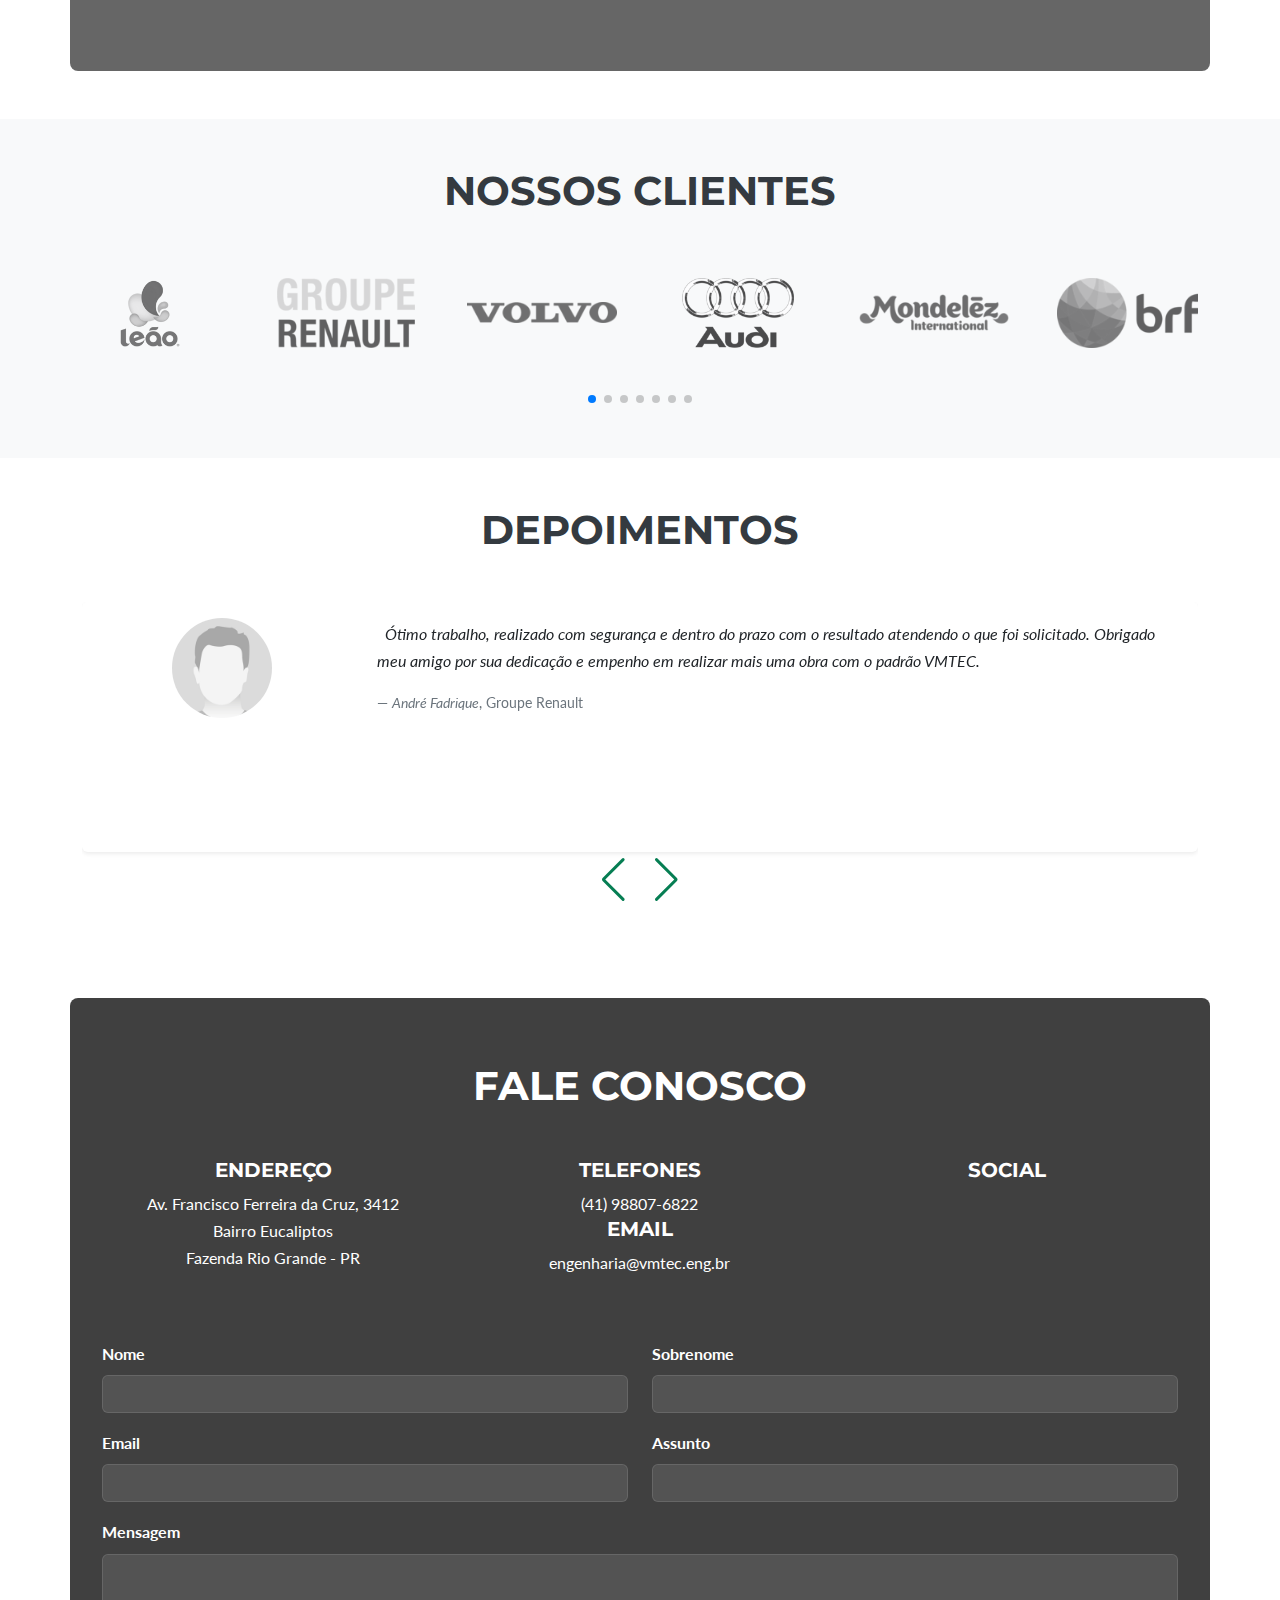
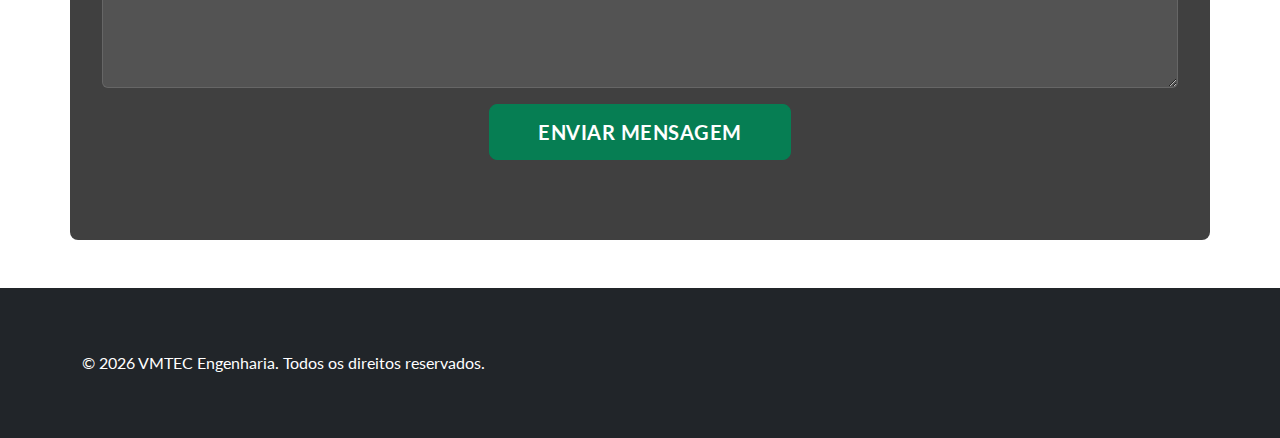
==== commit d07a1692: "ajuste no css" ====
--- a/index.html
+++ b/index.html
@@ -224,7 +224,7 @@
         </section>
 
         <!-- PAPER MACHINE MAINTENANCE SECTION -->
-        <section id="manutencao-papel" class="py-5 section-feature" style="background-color: #616161;">
+        <section id="manutencao-papel" class="py-5 section-feature" style="background: url('/assets/images/maquinas_papel.jpeg') no-repeat center center; background-size: cover;">
             <div class="container section-feature-overlay">
                 <div class="row align-items-center g-5">
                     <div class="col-lg-5 d-none d-lg-block">
--- a/assets/styles/style.css
+++ b/assets/styles/style.css
@@ -156,14 +156,36 @@
   # Hero Slider
   --------------------------------------------------------------*/
   #hero-slider .carousel-item {
-    height: 70vh; /* Altura do slider, ajuste conforme necessário */
-    min-height: 400px;
+    height: 55vh; /* Altura padrão para desktop */
+    min-height: 300px;
+    position: relative; /* Necessário para posicionar a imagem absolutamente */
+    overflow: hidden; /* Garante que nada transborde */
   }
   
   #hero-slider .carousel-item img {
     object-fit: cover; /* Garante que a imagem cubra o espaço */
     height: 100%;
     width: 100%;
+    position: absolute; /* Faz a imagem preencher o .carousel-item */
+    top: 0;
+    left: 0;
+  }
+  
+  /* Ajustes nos controles e indicadores (opcional, mas recomendado para mobile) */
+  #hero-slider .carousel-control-prev-icon,
+  #hero-slider .carousel-control-next-icon {
+      width: 2rem; /* Tamanho padrão */
+      height: 2rem;
+  }
+  #hero-slider .carousel-indicators {
+      bottom: 20px; /* Posição padrão */
+  }
+  #hero-slider .carousel-indicators button {
+     width: 12px; /* Tamanho padrão */
+     height: 12px;
+     border-radius: 50%;
+     margin-left: 3px;
+     margin-right: 3px;
   }
   
   /*--------------------------------------------------------------
@@ -456,60 +478,54 @@
   }
   
   /* Animação simples para itens aparecendo/desaparecendo (opcional) */
-  /* .project-item[style*="display: none"] {
+  .project-item[style*="display: none"] {
     opacity: 0;
     transform: scale(0.9);
-  } */
-  
-  
-  /* Responsive adjustments para filtros (se necessário) */
+  } 
+
+  /*--------------------------------------------------------------
+  # Responsive Adjustments (Exemplos)
+  --------------------------------------------------------------*/
+  @media (max-width: 991.98px) {
+    #hero-slider .carousel-item {
+      height: 50vh; /* Altura reduzida para tablets */
+      min-height: 280px; /* Reduz a altura mínima */
+    }
+     /* Deixar controles/indicadores um pouco menores */
+    #hero-slider .carousel-control-prev-icon,
+    #hero-slider .carousel-control-next-icon {
+      width: 1.8rem;
+      height: 1.8rem;
+    }
+     #hero-slider .carousel-indicators button {
+      width: 10px;
+      height: 10px;
+    }
+  }
+  
   @media (max-width: 767.98px) {
-      #project-filter .btn-filter-proj {
-          font-size: 0.8rem;
-          padding: 0.5rem 0.8rem;
-      }
-  }
-  
-  /*--------------------------------------------------------------
-  # Responsive Adjustments (Exemplos)
-  --------------------------------------------------------------*/
-  @media (max-width: 991.98px) {
-      :target {
-        scroll-margin-top: 70px; /* Ajuste para header menor em mobile */
-      }
-  
-      .header-top-bar {
-          display: none; /* Esconde a barra superior em telas menores */
-      }
-  
-      #hero-slider .carousel-item {
-          height: 90vh;
-      }
-  }
-  
-  @media (max-width: 767.98px) {
-      .section-title {
-          font-size: 1.8rem; /* Título menor em mobile */
-      }
-  
-      .testimonial-card .row {
-          flex-direction: column;
-          text-align: center;
-      }
-      .testimonial-card .col-md-3 { width: 100%; }
-      .testimonial-card .col-md-9 { width: 100%; }
-      .testimonial-img { margin-bottom: 1rem; }
-      .blockquote { text-align: center; }
-  
-      .testimonials-button-prev { left: 20px !important; }
-      .testimonials-button-next { right: 20px !important; }
-  
-      .section-contact-overlay,
-      .section-feature-overlay {
-          padding: 2rem 1rem;
-      }
-  
-       .contact-details .col-md-4 {
-          margin-bottom: 2rem !important;
-      }
+    #hero-slider .carousel-item {
+      height: 45vh;    /* Altura significativamente reduzida para celulares */
+      min-height: 250px; /* Altura mínima bem menor (ou pode remover se 50vh for suficiente) */
+    }
+     /* Controles/indicadores ainda menores e talvez reposicionar indicadores */
+     #hero-slider .carousel-control-prev-icon,
+     #hero-slider .carousel-control-next-icon {
+      width: 1.5rem;
+      height: 1.5rem;
+    }
+    #hero-slider .carousel-indicators {
+       bottom: 10px; /* Move os indicadores um pouco para cima */
+    }
+     #hero-slider .carousel-indicators button {
+      width: 8px;
+      height: 8px;
+    }
+  }
+
+  @media (max-width: 575.98px) {
+    #hero-slider .carousel-item {
+      height: 50vh; /* Ainda menor */
+      min-height: 280px; /* Pode ser necessário ajustar ou remover */
+    }
   }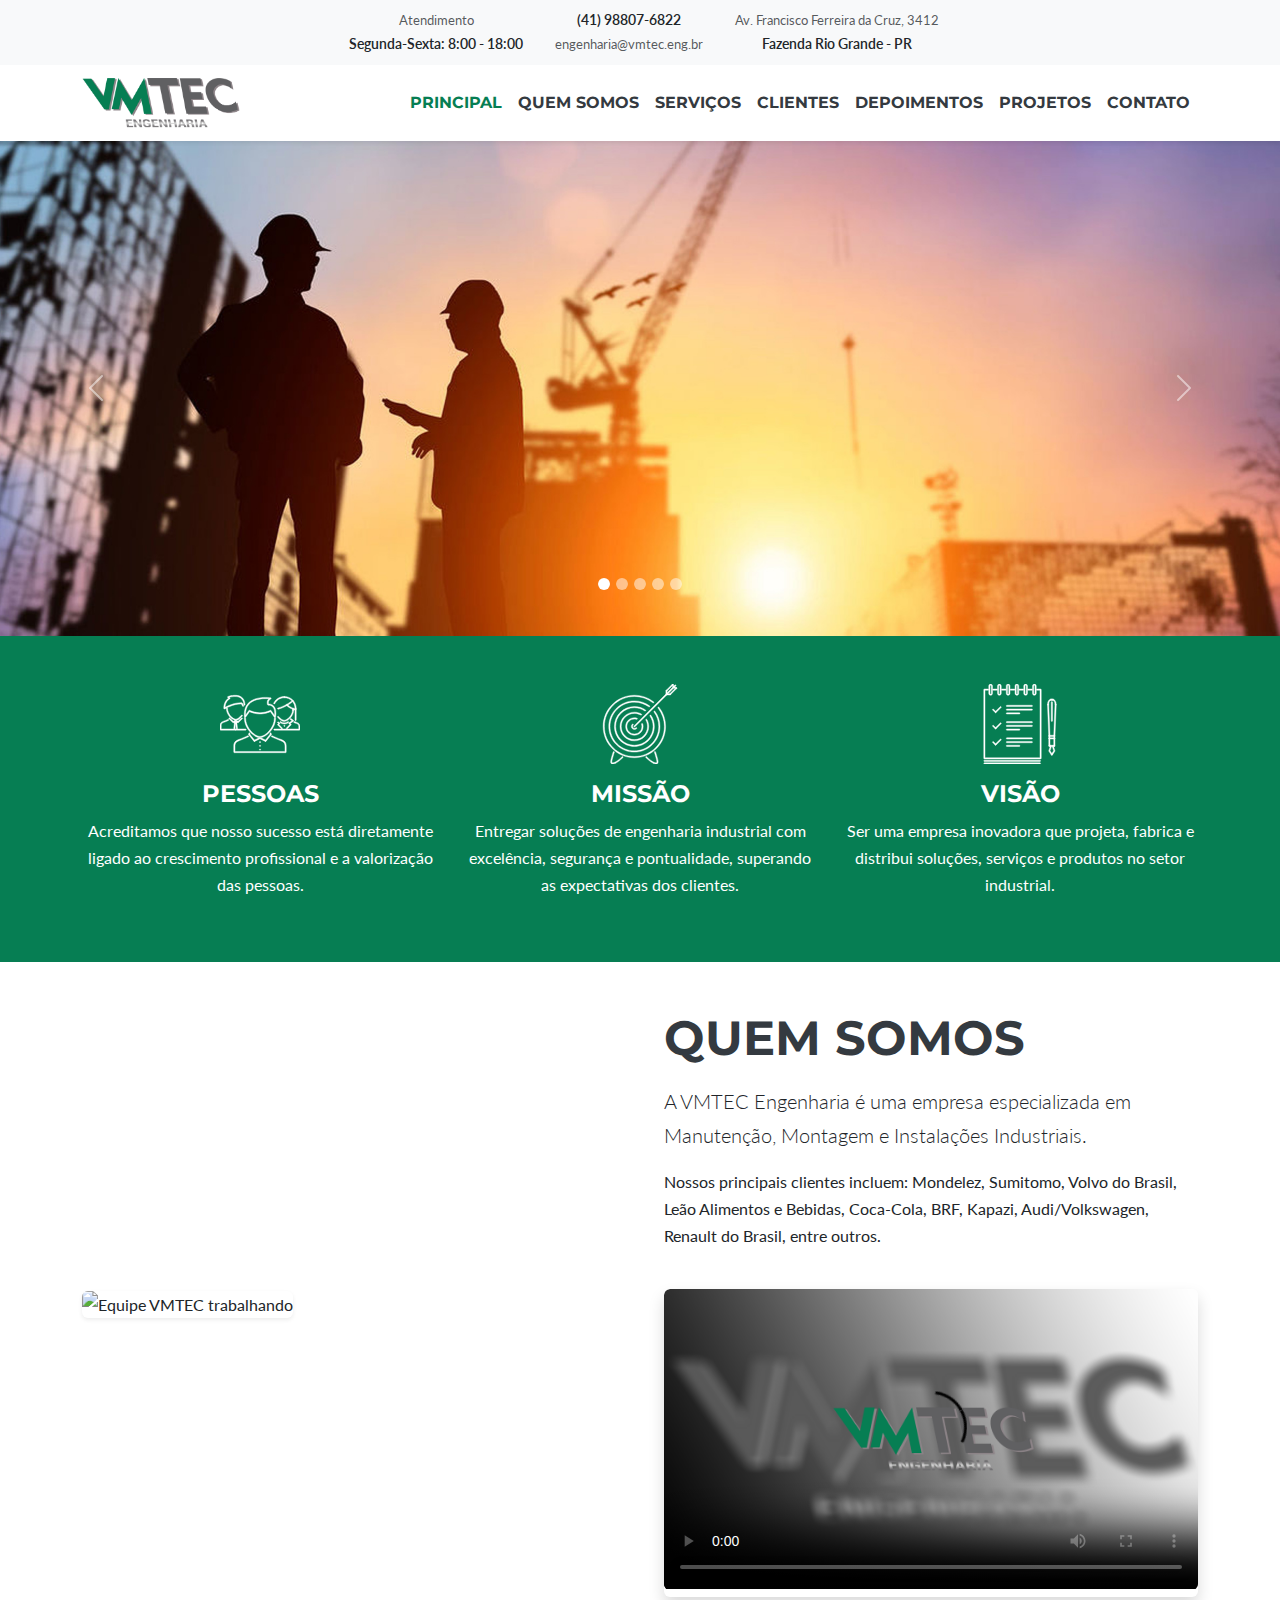
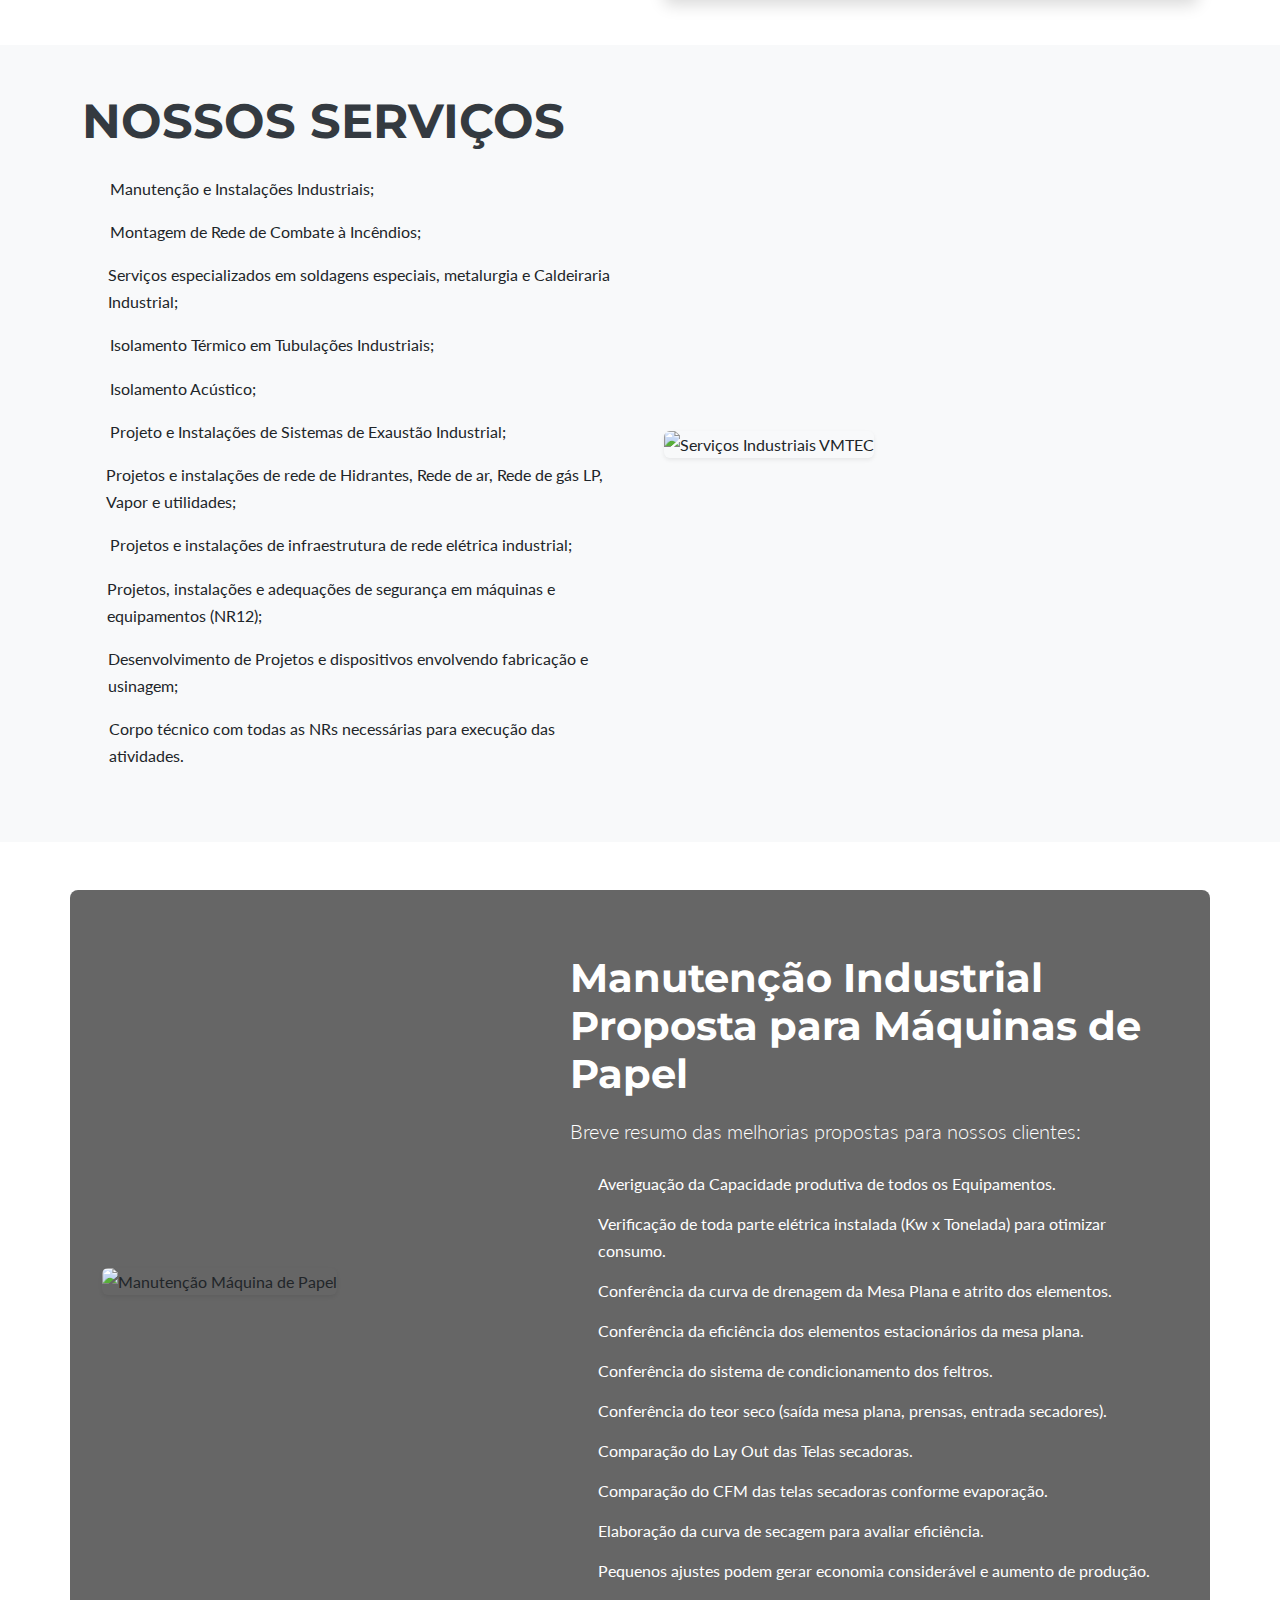
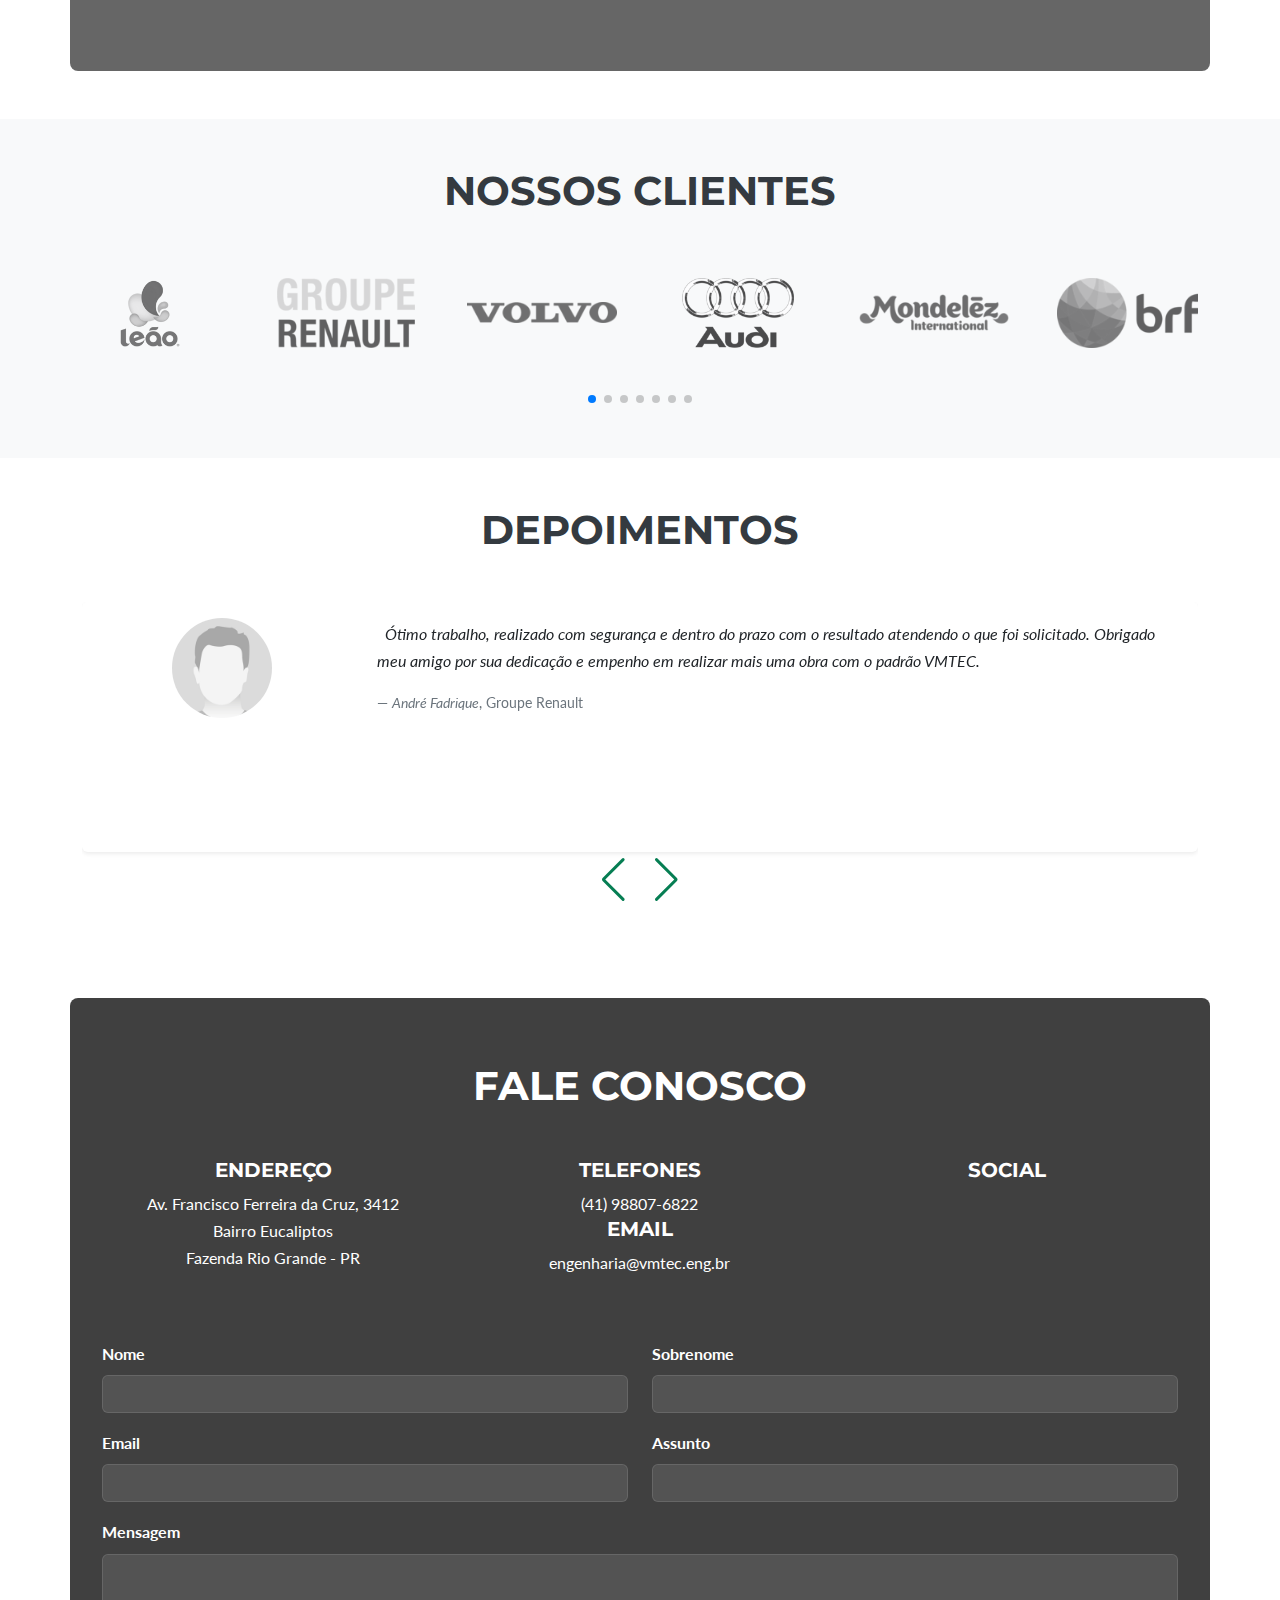
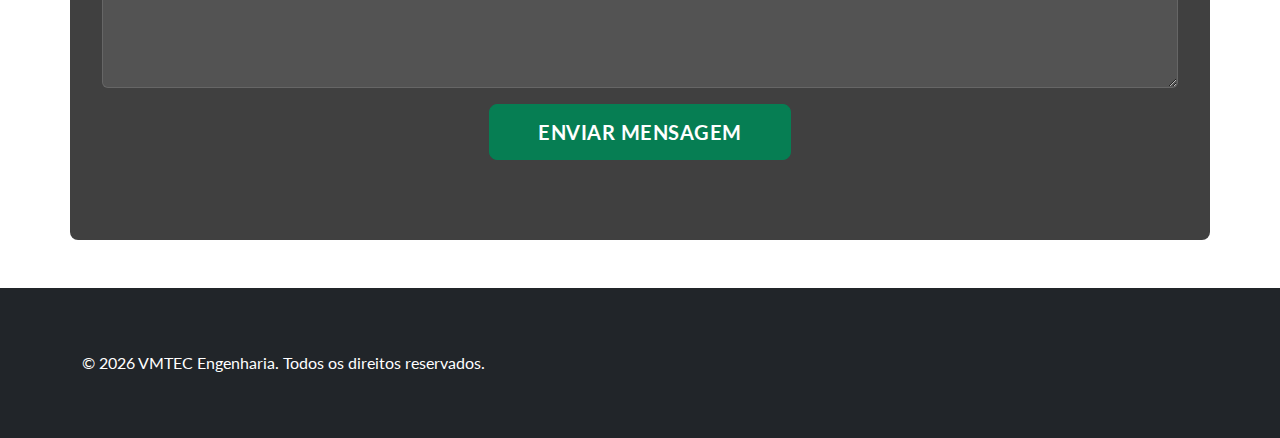
==== commit a0a0d1a0: "ajustando as redes sociais" ====
--- a/index.html
+++ b/index.html
@@ -381,13 +381,16 @@
                             <p>engenharia@vmtec.eng.br</p>
                         </div>
                         <div class="col-md-4 mb-3">
-                             <i class="fas fa-share-alt fa-2x text-primary mb-2"></i>
-                            <h4 class="h5 fw-bold">SOCIAL</h4>
-                            <a href="https://www.facebook.com/VMTEC-Engenharia-585273644913440/" target="_blank" rel="noopener noreferrer" class="social-icon-contact   text-white me-2 fs-4" aria-label="Facebook">
-                                <i class="fab fa-facebook-f"></i>
-                            </a>
-                             <!-- Adicionar outros icones sociais aqui -->
-                        </div>
+                            <i class="fas fa-share-alt fa-2x text-primary mb-2"></i>
+                           <h4 class="h5 fw-bold">SOCIAL</h4>
+                           <a href="https://www.facebook.com/VMTEC-Engenharia-585273644913440/" target="_blank" rel="noopener noreferrer" class="social-icon-contact   text-white me-2 fs-4" aria-label="Facebook">
+                               <i class="fab fa-facebook-f fs-3"></i>
+                           </a>
+                           <a href="https://wa.me/5541988076822" target="_blank" rel="noopener noreferrer" class="social-icon-footer text-white ms-2" aria-label="WhatsApp">
+                               <i class="fab fa-whatsapp"></i>
+                           </a>
+                            <!-- Adicionar outros icones sociais aqui -->
+                       </div>
                     </div>
 
                     <form id="contactForm" action="php/contact_mail.php" method="POST">
--- a/assets/styles/style.css
+++ b/assets/styles/style.css
@@ -127,6 +127,13 @@
       color: var(--primary-color) !important;
   }
   
+  .social-icon[aria-label="Facebook"]:hover {
+    color: #1877f2; /* Azul do Facebook */
+  }
+
+  .social-icon[aria-label="WhatsApp"]:hover {
+      color: #25D366; /* Verde do WhatsApp */
+  }
   
   .navbar-brand img {
       max-height: 50px; /* Ajuste a altura do logo */
